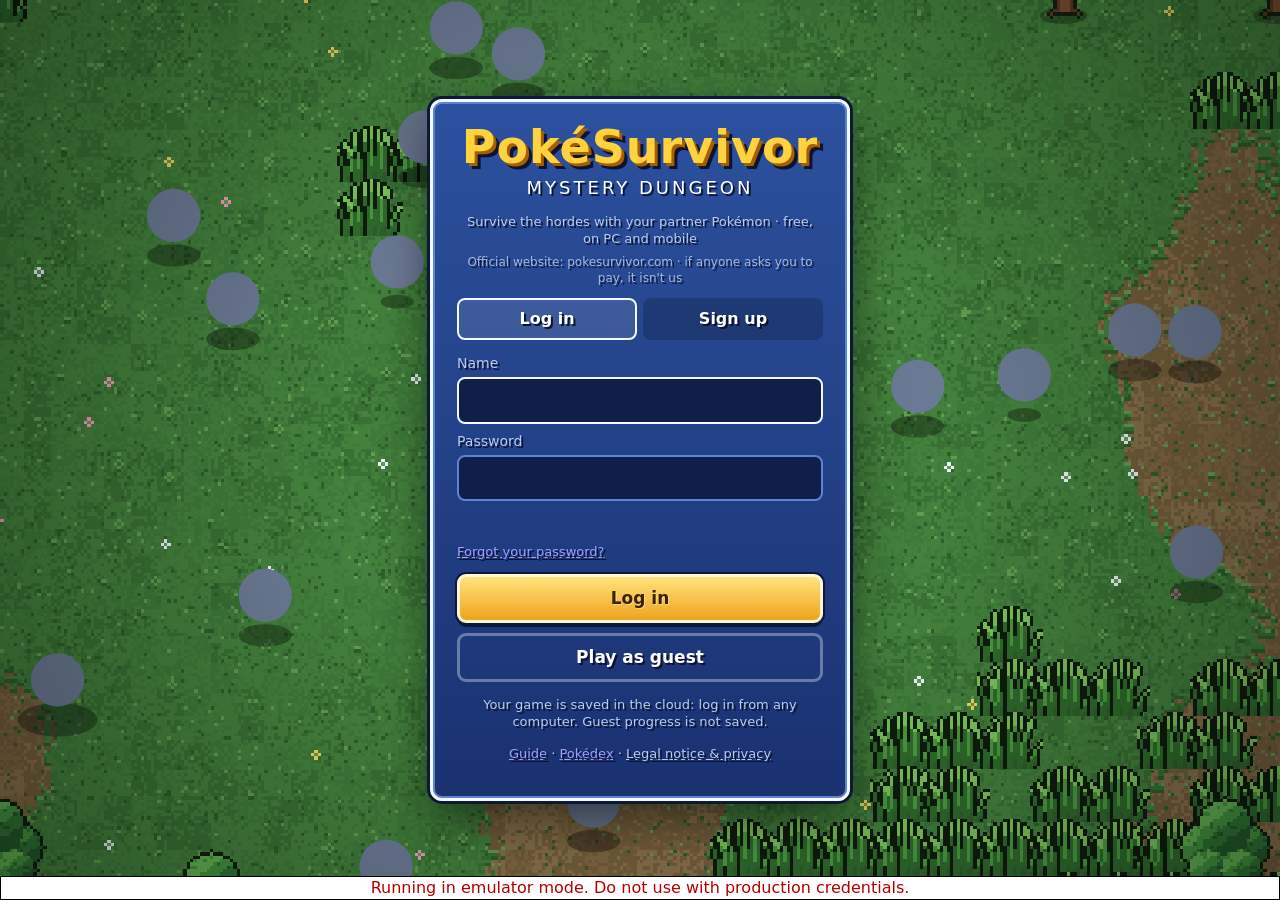
==== index.html @ cf582c22 "LAN local: emuladores, balance y UX - Emuladores Firebase (auth/firestore/rtdb) con proyecto demo y " ====
<!doctype html>
<!-- GENERADO desde dev.html por tools/build.js: no editar a mano (se edita dev.html). -->
<html lang="es">
<head>
<meta charset="utf-8">
<meta name="viewport" content="width=device-width,initial-scale=1,viewport-fit=cover">
<title>PokéSurvivor – Juego Pokémon gratis online estilo Survivor.io</title>
<meta name="description" content="Sobrevive a hordas de Pokémon con tu compañero en este fan game gratis para navegador y móvil: 966 Pokémon, shinies, legendarios y cooperativo con amigos. Sin descargas ni anuncios.">

<link rel="canonical" href="https://pokesurvivor.com/">
<meta name="robots" content="index, follow, max-image-preview:large">
<meta name="theme-color" content="#0a1430">
<meta name="color-scheme" content="dark">
<!-- Compartir en redes (WhatsApp, Discord, Twitter/X...) -->
<meta property="og:type" content="website">
<meta property="og:site_name" content="PokéSurvivor">
<meta property="og:locale" content="es_ES">
<meta property="og:url" content="https://pokesurvivor.com/">
<meta property="og:title" content="PokéSurvivor – Sobrevive a las hordas Pokémon">
<meta property="og:description" content="Fan game gratis para navegador y móvil: 966 Pokémon, shinies, legendarios y cooperativo hasta 4 amigos. Sin descargas ni anuncios.">
<meta property="og:image" content="https://pokesurvivor.com/assets/og-image.jpg">
<meta property="og:image:width" content="1200">
<meta property="og:image:height" content="630">
<meta property="og:image:alt" content="PokéSurvivor: un Pokémon rodeado de hordas en un mapa pixel art">
<meta name="twitter:card" content="summary_large_image">
<meta name="twitter:title" content="PokéSurvivor – Sobrevive a las hordas Pokémon">
<meta name="twitter:description" content="Fan game gratis para navegador y móvil, con cooperativo hasta 4. Sin descargas ni anuncios.">
<meta name="twitter:image" content="https://pokesurvivor.com/assets/og-image.jpg">
<script>window.PS_PAGES = true;</script>

<link rel="manifest" href="manifest.webmanifest">
<!-- Google sólo enseña en los resultados iconos de 48 px o múltiplos -->
<link rel="icon" href="favicon.ico" sizes="any">
<link rel="icon" type="image/png" sizes="48x48" href="assets/icons/icon-48.png">
<link rel="icon" type="image/png" sizes="96x96" href="assets/icons/icon-96.png">
<link rel="icon" type="image/png" sizes="144x144" href="assets/icons/icon-144.png">
<link rel="apple-touch-icon" href="assets/icons/icon-180.png">
<meta name="mobile-web-app-capable" content="yes">
<meta name="apple-mobile-web-app-capable" content="yes">
<meta name="apple-mobile-web-app-status-bar-style" content="black-translucent">
<meta name="apple-mobile-web-app-title" content="PokéSurvivor">
<link rel="preconnect" href="https://www.gstatic.com" crossorigin>
<link rel="preload" href="assets/fonts/PixelifyPS-400.ttf" as="font" type="font/ttf" crossorigin>
<link rel="preload" href="assets/fonts/PixelifyPS-700.ttf" as="font" type="font/ttf" crossorigin>

<!-- Datos estructurados para Google (tipo de página: videojuego gratuito) -->
<script type="application/ld+json">
{
  "@context": "https://schema.org",
  "@graph": [
    {
      "@type": "WebSite",
      "@id": "https://pokesurvivor.com/#web",
      "url": "https://pokesurvivor.com/",
      "name": "PokéSurvivor",
      "inLanguage": "es"
    },
    {
      "@type": ["VideoGame", "WebApplication"],
      "@id": "https://pokesurvivor.com/#juego",
      "name": "PokéSurvivor",
      "url": "https://pokesurvivor.com/",
      "description": "Fan game gratuito de supervivencia (bullet heaven, estilo Survivor.io) con Pokémon: elige compañero, sobrevive a hordas, sube de nivel, evoluciona tus ataques, enfréntate a legendarios en grietas y juega en cooperativo con hasta 4 amigos.",
      "image": "https://pokesurvivor.com/assets/og-image.jpg",
      "inLanguage": "es",
      "genre": ["Roguelike", "Bullet heaven", "Acción", "Supervivencia"],
      "gamePlatform": ["Navegador web", "PC", "Android", "iOS"],
      "applicationCategory": "GameApplication",
      "operatingSystem": "Cualquiera con navegador web moderno",
      "playMode": ["SinglePlayer", "CoOp", "MultiPlayer"],
      "numberOfPlayers": { "@type": "QuantitativeValue", "minValue": 1, "maxValue": 4 },
      "isAccessibleForFree": true,
      "offers": { "@type": "Offer", "price": "0", "priceCurrency": "EUR", "availability": "https://schema.org/InStock" },
      "isPartOf": { "@id": "https://pokesurvivor.com/#web" }
    }
  ]
}
</script>

<link rel="stylesheet" href="css/style.css">
</head>
<body>

<canvas id="game"></canvas>
<!-- En móvil se juega en horizontal -->
<div id="rotate" class="hidden"><div class="box center"><div id="rotate-ico"></div><h2>Gira el móvil</h2><p class="sub">PokéSurvivor se juega en horizontal.</p></div></div>

<!-- ====== Inicio: login / registro / invitado ====== -->
<section id="scr-login" class="scr hidden">
  <div class="box" style="width:min(420px,100%)">
    <div class="logo">
      <div class="t1">PokéSurvivor</div>
      <div class="t2">Mundo Misterioso</div>
    </div>
    <p class="login-tag">Sobrevive a las hordas con tu compañero Pokémon · gratis, en PC y móvil</p>
    <p class="login-official">Web oficial: pokesurvivor.com · si alguien te pide pagar, no somos nosotros</p>
    <div class="tabs">
      <div class="tab on" data-tab="login">Entrar</div>
      <div class="tab" data-tab="register">Crear cuenta</div>
    </div>
    <form id="login-form" autocomplete="off">
      <label for="f-user">Nombre</label>
      <input id="f-user" class="field" maxlength="16" spellcheck="false">
      <label for="f-pass">Contraseña</label>
      <input id="f-pass" class="field" type="password" maxlength="64">
      <p id="login-err" class="err"></p>
      <p class="note"><a href="#" id="f-forgot">¿Olvidaste tu contraseña?</a></p>
      <p id="forgot-note" class="note hidden">Sin conexión a internet no se puede recuperar: crea una cuenta nueva.</p>
      <div class="row">
        <button id="btn-auth" class="btn gold grow" type="submit">Entrar</button>
      </div>
    </form>
    <div class="row" style="margin-top:10px">
      <button id="btn-guest" class="btn ghost grow" type="button">Jugar como invitado</button>
    </div>
    <p class="note center" id="login-mode"></p>
    <p class="note center"><a href="guia/">Guía</a> · <a href="pokedex/">Pokédex</a> · <a href="#" class="legal-link" data-legal>Aviso legal y privacidad</a></p>
  </div>
</section>

<!-- ====== Test de personalidad ====== -->
<section id="scr-test" class="scr dim hidden">
  <div class="box test-box">
    <div class="progress"><i id="test-bar"></i></div>
    <p class="sub" id="test-count"></p>
    <p class="q" id="test-q"></p>
    <div class="answers" id="test-a"></div>
  </div>
</section>

<!-- ====== Resultado del test ====== -->
<section id="scr-result" class="scr dim hidden">
  <div class="box result">
    <p class="sub">Tu personalidad es…</p>
    <div class="trait" id="res-trait"></div>
    <p id="res-text"></p>
    <canvas id="res-stage" class="stage" width="200" height="150"></canvas>
    <h3>Tu compañero: <span class="gold" id="res-name"></span></h3>
    <div class="row" style="justify-content:center;margin-top:14px">
      <button id="res-ok" class="btn gold">¡Vamos juntos!</button>
      <button id="res-other" class="btn">Elegir otro</button>
    </div>
  </div>
</section>

<!-- ====== Elegir compañero ====== -->
<section id="scr-starters" class="scr dim hidden">
  <div class="box wide">
    <h2>Elige a tu compañero</h2>
    <p class="sub">Los iniciales de todas las regiones, y dos amigos más.</p>
    <div class="grid" id="starter-grid"></div>
    <div class="row between" style="margin-top:14px">
      <button id="starter-back" class="btn ghost">Volver</button>
      <span id="starter-info" class="grow" style="color:var(--muted)"></span>
      <button id="starter-ok" class="btn gold" disabled>Elegir</button>
    </div>
  </div>
</section>

<!-- ====== Menú principal ====== -->
<section id="scr-menu" class="scr hidden">
  <div class="menu-left">
    <div class="logo">
      <div class="t1">PokéSurvivor</div>
      <div class="t2">Mundo Misterioso</div>
    </div>
    <div class="partner-card">
      <canvas id="menu-partner" class="stage" width="260" height="200"></canvas>
      <div class="nm" id="menu-partner-name"></div>
      <div class="lv" id="menu-partner-info"></div>
      <div class="seg hidden" id="menu-shiny"><button data-v="0">Normal</button><button data-v="1"></button></div>
    </div>
  </div>
  <div class="menu-right">
    <div class="box">
      <div class="menu-list">
        <button class="menu-item play" data-go="play">Jugar<small>Entra en la mazmorra</small></button>
        <button class="menu-item" data-go="dex">Pokémon<small id="menu-dex-count">Tu colección</small></button>
        <button class="menu-item" data-go="upgrades">Mejoras<small>Haz más fuerte cada run</small></button>
        <button class="menu-item" data-go="gacha">Gacha<small>9 regiones · Pokémon y shinies</small></button>
        <button class="menu-item" data-go="goals">Misiones<small id="menu-goals-sub">Misiones, logros y perfil</small></button>
        <button class="menu-item" data-go="friends">Amigos<small id="menu-friends-sub">Juega en grupo, hasta 4</small></button>
        <button class="menu-item" data-go="rank">Ranking<small>Quién aguanta más</small></button>
        <button class="menu-item" data-go="settings">Ajustes<small>Sonido, gráficos, controles y cuenta</small></button>
      </div>
    </div>
    <div class="box" style="padding:14px 18px">
      <div id="menu-stats" style="font-size:14px;color:var(--muted)"></div>
    </div>
  </div>
</section>

<div id="topbar" class="topbar hidden">
  <div class="pill"><span class="coin"></span><span id="coins">0</span></div>
  <div class="pill" id="tickets-pill" title="Tickets del gacha"></div>
  <div class="pill" id="user-pill"></div>
  <button id="btn-news" class="btn small ghost news-btn" title="Novedades"></button>
  <button id="btn-support" class="btn small gold hidden" title="Apoyar el proyecto"></button>
  <button id="btn-sound" class="btn small ghost" title="Sonido"></button>
  <button id="btn-full" class="btn small ghost hidden" title="Pantalla completa"></button>
  <button id="btn-settings" class="btn small ghost" title="Ajustes"></button>
  <button id="btn-logout" class="btn small ghost">Salir</button>
</div>
<div id="sound-panel" class="box sound-panel hidden"></div>
<div id="credits-line" class="credits-line hidden">Proyecto de fan sin ánimo de lucro · Sprites: SpriteCollab (CC BY-NC 4.0) · Pokémon © Nintendo/Creatures/GAME FREAK · <a href="#" class="legal-link" data-legal>Aviso legal</a></div>

<!-- ====== Novedades (cambios del juego) ====== -->
<section id="scr-news" class="scr dim hidden">
  <div class="box news-box">
    <div class="row between"><h2>Novedades</h2><button class="btn small ghost" id="news-close">Cerrar</button></div>
    <div id="news-body" class="news-body"></div>
  </div>
</section>

<!-- ====== Apoyar el proyecto (donaciones) ====== -->
<section id="scr-support" class="scr dim hidden">
  <div class="box support">
    <div class="row between"><h2>Apoyar el proyecto</h2><button class="btn small ghost" id="sup-close">Cerrar</button></div>
    <div id="sup-body"></div>
  </div>
</section>

<!-- ====== Ajustes ====== -->
<section id="scr-settings" class="scr dim hidden">
  <div class="box settings">
    <div class="row between"><h2>Ajustes</h2><button class="btn small ghost" id="set-close">Cerrar</button></div>
    <div class="tabs" id="set-tabs">
      <button class="gen-tab" data-t="sound">Sonido</button>
      <button class="gen-tab" data-t="gfx">Gráficos</button>
      <button class="gen-tab" data-t="ctl">Controles</button>
      <button class="gen-tab" data-t="acc">Cuenta</button>
      <button class="gen-tab" data-t="about">Acerca de</button>
    </div>
    <div id="set-body" class="set-body"></div>
  </div>
</section>

<!-- ====== Aviso legal y privacidad ====== -->
<section id="scr-legal" class="scr dim hidden">
  <div class="box legal" style="width:min(640px,100%)">
    <div class="row between"><h2>Aviso legal</h2><button class="btn small ghost" id="legal-close">Cerrar</button></div>
    <h3>Proyecto de fan</h3>
    <p><b>PokéSurvivor</b> es un juego hecho por fans, <b>gratuito y sin ánimo de lucro</b>.
      No tiene anuncios ni compras. Se puede apoyar con donaciones voluntarias, que se usan sólo para pagar los servidores y el dominio, y que no dan ninguna ventaja en el juego.</p>
    <p>No está afiliado, patrocinado ni aprobado por Nintendo, Creatures Inc., GAME FREAK ni
      The Pokémon Company. Pokémon y todos los nombres y personajes relacionados son marcas y
      propiedad de sus respectivos dueños.</p>
    <h3>Web oficial</h3>
    <p>La única web oficial de PokéSurvivor es pokesurvivor.com. El juego es y será gratis: si alguien te pide pagar, no somos nosotros.</p>
    <h3>Criptomonedas</h3>
    <p>PokéSurvivor no tiene ninguna criptomoneda, token ni NFT oficial, y su autor no ha creado ninguno. Cualquier token que use el nombre del juego lo han creado terceros: no nos hacemos cargo de ninguna compra, venta o inversión que hagas con ellos, y nada de lo que hay aquí es una recomendación de inversión.</p>
    <h3>Contenido de terceros</h3>
    <p>Sprites de <a href="https://github.com/PMDCollab/SpriteCollab" target="_blank" rel="noopener">SpriteCollab</a>
      (CC BY-NC 4.0, créditos completos en CREDITS.md del repositorio). Datos de la Pokédex de
      <a href="https://pokeapi.co/" target="_blank" rel="noopener">PokeAPI</a>. Fuente Pixelify Sans (OFL).
      La música y los efectos de sonido son originales del proyecto.</p>
    <h3>Contacto y retirada de contenido</h3>
    <p>Si eres titular de derechos y quieres que retiremos algo, escríbenos y lo quitaremos lo
      antes posible: <a id="legal-mail" href="#"></a></p>
    <p>Código fuente: <a id="legal-repo" href="#" target="_blank" rel="noopener"></a></p>
    <p>Licencia del código: PolyForm Noncommercial 1.0.0 (se puede usar, estudiar y modificar, pero no para ganar dinero). Las versiones hasta el 14-10-2026 siguen bajo MIT.</p>
    <h3>Privacidad</h3>
    <p>Si creas una cuenta, guardamos tu nombre de jugador y tu partida (colección, monedas,
      mejoras y estadísticas) en Google Firebase para que puedas seguir en cualquier ordenador.
      Si entras con Google, Firebase guarda también tu correo de Google para identificarte
      (nunca se enseña a otros jugadores).
      No usamos tus datos para nada más, ni los compartimos, ni hay publicidad ni seguimiento.
      Como invitado no se guarda nada fuera de tu navegador.</p>
    <p>Amigos y ranking: tu <b>apodo</b> es público para otros jugadores. Guardamos tu lista de
      amigos, si estás en línea y tus mejores tiempos (con tu apodo y tu Pokémon).</p>
    <p>Partidas en grupo: tu navegador se conecta <b>directamente</b> con el de tus compañeros
      (como en una videollamada), así que cada uno puede llegar a ver la dirección IP del otro.
      Juega en grupo sólo con gente que conozcas. Si la conexión directa no es posible, la partida
      pasa por los servidores de Firebase.</p>
    <p>Puedes borrar tu cuenta cuando quieras (se borran también tu apodo, tus amigos y tus marcas):</p>
    <div class="row">
      <button class="btn small" id="legal-delete">Borrar mi cuenta y mi partida</button>
      <span id="legal-del-msg" class="note" style="margin:0"></span>
    </div>
  </div>
</section>
<div id="boot" class="boot">
  <div class="boot-in">
    <h1>PokéSurvivor</h1>
    <p>Juego de supervivencia con Pokémon, gratis en el navegador y en el móvil.</p>
    <p class="boot-ld">Cargando…</p>
  </div>
</div>
<script>
  (function () {
    var s = null; try { s = localStorage.getItem('ps.lang'); } catch (e) {}
    var n = ((navigator.languages && navigator.languages[0]) || navigator.language || 'es').toLowerCase();
    var l = s === 'es' || s === 'en' ? s : (/\/en(\/|$)/.test(location.pathname) ? 'en' : (n.indexOf('es') === 0 ? 'es' : 'en'));
    document.documentElement.lang = l;
    if (l === 'en') {
      var p = document.querySelectorAll('#boot p');
      p[0].textContent = 'A Pokémon survival game, free in your browser and on mobile.';
      p[1].textContent = 'Loading…';
    }
  })();
</script>
<div id="tap-start" class="tapstart hidden">
  <div class="boot-in">
    <h1>PokéSurvivor</h1>
    <p>Sobrevive a las hordas con tu compañero Pokémon</p>
    <p class="tap-blink">Pulsa para empezar</p>
  </div>
</div>
<noscript>
  <div class="boot noscript">
    <div class="boot-in">
      <h1>PokéSurvivor</h1>
      <p>PokéSurvivor necesita JavaScript para funcionar. Actívalo para jugar.</p>
      <p>Fan game gratuito de supervivencia con 966 Pokémon de las 9 regiones: elige tu compañero, sobrevive a las hordas, evoluciona tus ataques, enfréntate a legendarios y juega en cooperativo con hasta 4 amigos.</p>
      <p><a href="guia/">Guía del juego</a> · <a href="pokedex/">Pokédex: todos los Pokémon jugables</a></p>
    </div>
  </div>
</noscript>

<!-- ====== Apodo (para amigos y ranking) ====== -->
<section id="scr-nick" class="scr dim hidden">
  <div class="box" style="width:min(440px,100%)">
    <h2>Elige tu apodo</h2>
    <p class="sub">Es el nombre que verán tus amigos y el que sale en el ranking.
      Tu nombre y tu correo de Google no se enseñan a nadie.</p>
    <form id="nick-form" autocomplete="off">
      <input id="nick-in" class="field" maxlength="16" spellcheck="false" placeholder="3-16 letras, números o _">
      <p id="nick-err" class="err"></p>
      <div class="row"><button id="nick-ok" class="btn gold grow" type="submit">Guardar apodo</button></div>
    </form>
    <div class="row" style="margin-top:8px"><button id="nick-later" class="btn ghost grow" type="button">Ahora no</button></div>
  </div>
</section>

<!-- ====== Amigos ====== -->
<section id="scr-friends" class="scr dim hidden">
  <div class="box wide">
    <div class="row between"><h2>Amigos</h2>
      <div class="row"><button id="fr-room" class="btn small gold hidden">Ir a la sala</button><button class="btn small ghost" data-back>Volver</button></div></div>
    <p class="sub" id="fr-me"></p>
    <form id="fr-add" class="row" autocomplete="off">
      <input id="fr-name" class="field grow" maxlength="16" spellcheck="false" placeholder="Apodo de tu amigo">
      <button class="btn gold" type="submit" data-sfx="confirm">Añadir amigo</button>
    </form>
    <p id="fr-msg" class="note"></p>
    <div id="fr-list" class="fr-list"></div>
  </div>
</section>

<!-- ====== Sala (partida en grupo) ====== -->
<section id="scr-lobby" class="scr dim hidden">
  <div class="box wide">
    <div class="row between"><h2>Sala</h2>
      <div class="row"><button id="lobby-menu" class="btn small ghost">Menú</button><button id="lobby-leave" class="btn small ghost">Salir de la sala</button></div></div>
    <p class="sub" id="lobby-sub"></p>
    <div id="lobby-members" class="lobby-members"></div>
    <h3 id="lobby-inv-title" style="margin:14px 0 6px">Invitar amigos</h3>
    <div id="lobby-invite" class="fr-list"></div>
    <div class="row" style="margin-top:14px">
      <button id="lobby-start" class="btn gold grow">Empezar partida</button>
    </div>
    <p class="note" id="lobby-note"></p>
  </div>
</section>

<!-- ====== Ranking ====== -->
<section id="scr-rank" class="scr dim hidden">
  <div class="box wide">
    <div class="row between"><h2>Ranking <span class="sub" style="font-size:15px">· tiempo aguantado</span></h2><span class="row" style="gap:6px"><button id="rk-mod" class="btn small ghost hidden">Moderación</button><button class="btn small ghost" data-back>Volver</button></span></div>
    <div class="gen-tabs" id="rk-mode"></div>
    <div class="filters" id="rk-period"></div>
    <div class="row rk-tools">
      <div class="filters" id="rk-scope" style="margin:0"></div>
      <input id="rk-poke" class="field" list="rk-dl" placeholder="Filtrar por Pokémon (histórico)" spellcheck="false">
      <datalist id="rk-dl"></datalist>
      <button id="rk-clear" class="btn small ghost hidden">Quitar filtro</button>
    </div>
    <div id="rk-list" class="rk-list"></div>
    <div id="rk-me" class="rk-me"></div>
  </div>
</section>

<!-- ====== Moderación del ranking (sólo la cuenta de admin, ver js/ui/mod-ui.js) ====== -->
<section id="scr-mod" class="scr dim hidden">
  <div class="box wide">
    <div class="row between"><h2>Moderación</h2><span class="row" style="gap:6px"><button class="btn small danger" id="mod-purge">Quitar marcas de más de 1 hora</button><button class="btn small ghost" id="mod-back">Volver</button></span></div>
    <div class="tabs" id="mod-tabs">
      <div class="tab on" data-tab="rep">Reportes</div>
      <div class="tab" data-tab="sus">Baneados</div>
    </div>
    <div id="mod-list" class="rk-list" style="max-height:60vh"></div>
  </div>
</section>

<!-- ====== Misiones, logros y perfil ====== -->
<section id="scr-goals" class="scr dim hidden">
  <div class="box wide">
    <div class="row between"><h2>Misiones</h2><button class="btn small ghost" data-back>Volver</button></div>
    <div class="tabs" id="goals-tabs">
      <div class="tab on" data-tab="missions">Misiones</div>
      <div class="tab" data-tab="ach">Logros</div>
      <div class="tab" data-tab="profile">Perfil</div>
    </div>
    <div id="goals-body" class="goals-body"></div>
  </div>
</section>

<!-- ====== Perfil público de un jugador ====== -->
<section id="scr-profile" class="scr dim hidden">
  <div class="box profile-box">
    <div class="row end"><button class="btn small ghost" id="prof-close">Cerrar</button></div>
    <div id="prof-body"></div>
  </div>
</section>

<!-- ====== Invitación recibida ====== -->
<div id="invite-pop" class="box invite-pop hidden">
  <div id="inv-text"></div>
  <div class="row" style="margin-top:10px">
    <button id="inv-yes" class="btn gold small grow" data-sfx="confirm">Unirme</button>
    <button id="inv-no" class="btn ghost small">No, gracias</button>
  </div>
</div>

<!-- ====== Colección ====== -->
<section id="scr-dex" class="scr dim hidden">
  <div class="box wide">
    <div class="row between"><h2>Pokémon <span id="dex-total" class="sub" style="font-size:15px"></span></h2><button class="btn small ghost" data-back>Volver</button></div>
    <div class="gen-tabs" id="dex-gens"></div>
    <div class="split" style="margin-top:8px">
      <div>
        <div class="filters" id="dex-filters"></div>
        <div class="grid" id="dex-grid"></div>
      </div>
      <div class="panel" id="dex-detail"></div>
    </div>
  </div>
</section>

<!-- ====== Mejoras ====== -->
<section id="scr-upgrades" class="scr dim hidden">
  <div class="box wide">
    <div class="row between"><h2>Mejoras</h2><button class="btn small ghost" data-back>Volver</button></div>
    <div class="upg-head">
      <canvas id="upg-stage" class="stage" width="120" height="96"></canvas>
      <div class="grow">
        <p class="sub" style="margin:0">Cada Pokémon tiene sus propias mejoras: sólo cuentan cuando juegas con él.</p>
        <div class="row" style="margin-top:8px">
          <label for="upg-mon" style="margin:0">Pokémon</label>
          <select id="upg-mon" class="field" style="width:auto;min-width:220px"></select>
        </div>
      </div>
    </div>
    <div class="upg" id="upg-list"></div>
  </div>
</section>

<!-- ====== Gacha ====== -->
<section id="scr-gacha" class="scr dim hidden">
  <div class="box wide">
    <div class="row between"><h2>Gacha</h2><button class="btn small ghost" data-back>Volver</button></div>
    <div class="gen-tabs" id="gacha-gens"></div>
    <div class="split" style="margin-top:8px">
      <div>
        <div class="banner" id="banner">
          <h3 id="banner-title"></h3>
          <p id="banner-desc" style="margin:4px 0 6px"></p>
          <p class="sub" id="gacha-owned" style="margin:0"></p>
          <div class="feat" id="gacha-feat"></div>
        </div>
        <div class="row" style="margin-top:14px">
          <button id="pull-1" class="btn grow" data-sfx="none">Tirar ×1 · <span id="cost-1"></span></button>
          <button id="pull-10" class="btn gold grow" data-sfx="none">Tirar ×10 · <span id="cost-10"></span></button>
          <button id="pull-10b" class="btn gold grow" data-sfx="none">Tirar ×10 · <span id="cost-10b"></span></button>
        </div>
        <p class="note tickets-line" id="gacha-tickets"></p>
        <p class="note" id="gacha-pity"></p>
      </div>
      <div class="panel rates" id="gacha-rates"></div>
    </div>
  </div>
</section>

<div id="pull-fx" class="hidden">
  <canvas id="slot" width="176" height="170" title="Clic para acelerar"></canvas>
  <div class="pull-results" id="pull-results"></div>
  <button id="pull-close" class="btn gold hidden">Continuar</button>
</div>

<!-- ====== Durante la run ====== -->
<section id="scr-levelup" class="scr dim hidden">
  <div class="box center">
    <h2>¡Nivel <span id="lvl-num">2</span>!</h2>
    <p class="sub">Elige una recompensa · <kbd>1</kbd> <kbd>2</kbd> <kbd>3</kbd></p>
    <div id="cards" class="cards"></div>
    <button id="lvl-reroll" class="btn small ghost hidden" data-sfx="none" style="margin-top:10px">Cambiar opciones (<span id="lvl-rr-n">1</span>) · <kbd>R</kbd></button>
    <p id="lvl-confirm" class="note hidden"></p>
    <p id="lvl-wait" class="note hidden"></p>
  </div>
</section>

<section id="scr-bond" class="scr dim hidden">
  <div class="box center">
    <h2 class="bond-title">¡Vínculo!</h2>
    <p class="sub bond-hint">Los movimientos unidos se lanzan a la vez y ocupan un solo hueco</p>
    <p id="bond-sub" class="sub"></p>
    <div id="bond-cards" class="cards"></div>
    <div class="row" style="justify-content:center"><button id="bond-back" class="btn hidden">Atrás</button></div>
  </div>
</section>

<section id="scr-item" class="scr dim hidden">
  <div class="box center">
    <h2>¡Un objeto!</h2>
    <p class="sub">Sólo puedes llevar uno · <kbd>1</kbd> <kbd>2</kbd></p>
    <div id="item-cards" class="cards"></div>
  </div>
</section>

<section id="scr-pause" class="scr dim hidden">
  <div class="box center" style="width:min(460px,100%)">
    <h2>Pausa</h2>
    <p class="sub kbd-hint"><kbd>WASD</kbd> moverse · <kbd>1</kbd>–<kbd>4</kbd> movimiento · <kbd>Q</kbd>/<kbd>E</kbd> ciclar · <kbd>Esc</kbd> pausa</p>
    <p class="sub touch-hint">Arrastra el dedo para moverte · toca un ataque para cambiarlo</p>
    <p id="pause-coop" class="note hidden">Partida en grupo: el juego sigue mientras estás aquí.</p>
    <div id="pause-sound" class="sound-inline"></div>
    <div class="row" style="justify-content:center">
      <button id="btn-resume" class="btn gold">Continuar</button>
      <button id="btn-pause-settings" class="btn">Ajustes</button>
      <button id="btn-quit" class="btn">Abandonar run</button>
    </div>
  </div>
</section>

<section id="scr-over" class="scr dim hidden">
  <div class="box center" style="width:min(480px,100%)">
    <h2 id="over-title">Has caído…</h2>
    <div id="over-stats" class="stats"></div>
    <button id="btn-again" class="btn gold">Volver al menú</button>
  </div>
</section>

<!-- datos generados -->
<script defer src="js/app.min.js?v=db0a0e623b"></script>
</body>
</html>
---- css/style.css ----
/* ============ PokéSurvivor — interfaz estilo Mundo Misterioso ============
 * Cajas azules con doble borde blanco, como los menús de PMD, y fuente pixel
 * local (Pixelify Sans, OFL).
 */
/* Pixelify Sans con los números redibujados para que no se confundan (tools/make_font.py). */
@font-face {
  font-family: 'Pixelify';
  src: url('../assets/fonts/PixelifyPS-400.ttf') format('truetype');
  font-weight: 400 550;
  font-display: block;
}
@font-face {
  font-family: 'Pixelify';
  src: url('../assets/fonts/PixelifyPS-700.ttf') format('truetype');
  font-weight: 551 900;
  font-display: block;
}

:root {
  --ink: #ffffff;
  --muted: #b9cbf0;
  --box1: #2c519f;
  --box2: #1a3170;
  --edge: #f4f8ff;
  --edge-in: #5b83d6;
  --edge-out: #0b1838;
  --gold: #ffd23f;
  --gold2: #f0a31e;
  --red: #ff5f6d;
  --green: #5fe08a;
  --shadow: #0a1430;
  --r1: #9fb1c9; --r2: #5fe08a; --r3: #4fb4ff; --r4: #c47bff; --r5: #ffcb3d;
  --font: 'Pixelify', 'Segoe UI', system-ui, sans-serif;
}

* { box-sizing: border-box; }
.hidden { display: none !important; }
html, body { height: 100%; margin: 0; }
body {
  background: #050914;
  color: var(--ink);
  font: 16px/1.35 var(--font);
  overflow: hidden;
  user-select: none;
  -webkit-font-smoothing: none;
}
canvas { image-rendering: pixelated; image-rendering: crisp-edges; }
#game { display: block; width: 100vw; height: 100vh; height: 100dvh; touch-action: none; }
button { font: inherit; color: inherit; }
input { font: inherit; }

/* ---------- capas de pantalla ---------- */
.scr {
  position: fixed; inset: 0; z-index: 20;
  display: flex; align-items: center; justify-content: center;
  padding: 20px;
  animation: fade .2s ease-out;
}
.scr.hidden { display: none; }
/* Pantallas que se abren con la barra superior a la vista: empiezan debajo de ella. */
@media (min-height: 521px) {
  #scr-goals, #scr-dex, #scr-upgrades, #scr-gacha, #scr-friends, #scr-rank, #scr-lobby, #scr-profile { padding-top: 66px; }
}
.scr.dim { background: radial-gradient(circle at 50% 40%, rgba(10,20,50,.55), rgba(3,6,16,.88)); }
@keyframes fade { from { opacity: 0; } to { opacity: 1; } }
@keyframes pop { from { transform: scale(.94); opacity: 0; } to { transform: none; opacity: 1; } }

/* ---------- caja PMD ---------- */
.box {
  position: relative;
  background: linear-gradient(180deg, var(--box1), var(--box2));
  border: 3px solid var(--edge);
  border-radius: 12px;
  box-shadow: 0 0 0 3px var(--edge-out), inset 0 0 0 2px var(--edge-in), 0 18px 50px rgba(0,0,0,.55);
  padding: 22px 24px;
  text-shadow: 2px 2px 0 var(--shadow);
  animation: pop .22s ease-out;
  max-height: 100%;
  overflow: auto;
}
.box h1, .box h2, .box h3 { margin: 0 0 6px; font-weight: 700; letter-spacing: .5px; }
.box h2 { font-size: 26px; }
.box h3 { font-size: 18px; }
.sub { color: var(--muted); margin: 0 0 16px; font-size: 15px; }
.gold { color: var(--gold); }
.center { text-align: center; }

/* ---------- botones ---------- */
.btn {
  appearance: none; cursor: pointer;
  padding: 10px 20px;
  border: 3px solid var(--edge);
  border-radius: 9px;
  background: linear-gradient(180deg, #3d67c0, #26468f);
  box-shadow: 0 0 0 2px var(--edge-out), 0 4px 0 var(--edge-out);
  font-size: 17px; font-weight: 700;
  text-shadow: 2px 2px 0 var(--shadow);
  transition: transform .06s, filter .12s;
}
.btn:hover { filter: brightness(1.15); }
.btn:active { transform: translateY(2px); box-shadow: 0 0 0 2px var(--edge-out), 0 2px 0 var(--edge-out); }
.btn:disabled { filter: grayscale(.8) brightness(.7); cursor: not-allowed; transform: none; }
.btn.gold {
  background: linear-gradient(180deg, #ffe37a, #f0a31e);
  color: #3a2300; text-shadow: 1px 1px 0 rgba(255,255,255,.4);
  border-color: #fff7d6;
}
.btn.ghost { background: transparent; box-shadow: none; border-color: rgba(244,248,255,.35); }
.btn.small { padding: 6px 12px; font-size: 14px; }
.row { display: flex; gap: 12px; align-items: center; flex-wrap: wrap; }
.row.end { justify-content: flex-end; }
.row.between { justify-content: space-between; }
.grow { flex: 1; }

/* Lista de menú con cursor (flecha pixel art), como en PMD */
.menu-list { display: flex; flex-direction: column; gap: 4px; }
.menu-item {
  appearance: none; background: none; border: 0; cursor: pointer;
  text-align: left; padding: 8px 10px 8px 30px; border-radius: 6px;
  font-size: 22px; font-weight: 700; letter-spacing: .5px;
  text-shadow: 2px 2px 0 var(--shadow);
  position: relative;
}
.menu-item small { display: block; font-size: 13px; font-weight: 400; color: var(--muted); letter-spacing: 0; }
.menu-item::before {
  content: ''; position: absolute; left: 6px; top: 14px; width: 16px; height: 24px;
  background: var(--ico-cursor) no-repeat center / contain; image-rendering: pixelated;
  opacity: 0; transition: opacity .1s, transform .1s; transform: translateX(-4px);
}
.menu-item:hover, .menu-item:focus-visible { background: rgba(255,255,255,.08); outline: none; }
.menu-item:hover::before, .menu-item:focus-visible::before { opacity: 1; transform: none; }
.menu-item.play { font-size: 30px; color: var(--gold); }
.menu-item { display: grid; grid-template-columns: 34px 1fr; column-gap: 8px; align-items: center; }
.menu-item small { grid-column: 2; }
.mi-ico { grid-row: span 2; display: flex; }

/* ---------- formularios ---------- */
.tabs { display: flex; gap: 6px; margin-bottom: 14px; }
.tab {
  flex: 1; padding: 8px; cursor: pointer; border-radius: 8px;
  background: rgba(0,0,0,.2); border: 2px solid transparent;
  text-align: center; font-weight: 700;
}
.tab.on { border-color: var(--edge); background: rgba(255,255,255,.1); }
label { display: block; font-size: 14px; color: var(--muted); margin: 8px 0 4px; }
.field {
  width: 100%; padding: 10px 12px;
  background: #0f1f4a; color: #fff;
  border: 2px solid var(--edge-in); border-radius: 8px;
  font-size: 17px; outline: none;
}
.field:focus { border-color: var(--edge); }
.err { color: #ffb0b8; min-height: 20px; font-size: 14px; margin: 8px 0 0; }
.note { color: var(--muted); font-size: 13px; margin-top: 14px; }

/* ---------- pantalla de inicio ---------- */
.logo { text-align: center; margin-bottom: 18px; }
.logo .t1 { font-size: 46px; font-weight: 700; line-height: 1; color: var(--gold);
  text-shadow: 3px 3px 0 #a55f00, 6px 6px 0 var(--shadow); letter-spacing: 1px; }
.logo .t2 { font-size: 18px; color: #fff; margin-top: 6px; letter-spacing: 3px; text-transform: uppercase; }

/* ---------- test de personalidad ---------- */
.test-box { width: min(620px, 100%); }
.progress { height: 8px; background: rgba(0,0,0,.35); border-radius: 8px; overflow: hidden; margin-bottom: 18px; }
.progress i { display: block; height: 100%; background: var(--gold); transition: width .25s; }
.q { font-size: 22px; margin: 0 0 16px; min-height: 2.6em; }
.answers { display: flex; flex-direction: column; gap: 8px; }
.answer {
  appearance: none; text-align: left; cursor: pointer;
  padding: 12px 16px 12px 34px; position: relative;
  background: rgba(0,0,0,.18); border: 2px solid rgba(244,248,255,.25); border-radius: 9px;
  font-size: 17px; text-shadow: 2px 2px 0 var(--shadow);
}
.answer::before {
  content: ''; position: absolute; left: 10px; top: 50%; width: 12px; height: 18px; margin-top: -9px;
  background: var(--ico-cursor) no-repeat center / contain; image-rendering: pixelated; opacity: 0;
}
.answer:hover { background: rgba(255,255,255,.1); border-color: var(--edge); }
.answer:hover::before { opacity: 1; }

.result { width: min(560px, 100%); text-align: center; }
.result .trait { font-size: 30px; color: var(--gold); margin: 4px 0; }
.stage {
  display: block; margin: 8px auto 6px;
  /* Recuadro estilo PMD: fondo oscuro y borde del color del tipo (--stage-c). */
  background:
    radial-gradient(ellipse at 50% 88%, rgba(120,170,255,.22), transparent 60%),
    linear-gradient(180deg, rgba(20,36,78,.88), rgba(8,14,34,.92));
  border: 3px solid var(--stage-c, #5b83d6);
  border-radius: 14px;
  box-shadow: 0 0 0 3px #0b1838, 0 10px 30px rgba(0,0,0,.45), inset 0 0 0 2px rgba(255,255,255,.06);
}
.stage.shiny { box-shadow: 0 0 0 3px #0b1838, 0 0 22px rgba(154,230,255,.55), inset 0 0 0 2px rgba(255,255,255,.08); }

/* ---------- rejilla de Pokémon ---------- */
.grid {
  display: grid; grid-template-columns: repeat(auto-fill, minmax(96px, 1fr));
  gap: 8px; max-height: 56vh; overflow-y: auto; padding: 4px;
}
.cell {
  position: relative; cursor: pointer; text-align: center;
  background: rgba(0,0,0,.2); border: 2px solid rgba(244,248,255,.18); border-radius: 10px;
  padding: 4px 2px 6px; transition: transform .08s, border-color .12s, background .12s;
}
.cell:hover { transform: translateY(-2px); border-color: var(--edge); background: rgba(255,255,255,.08); }
.cell.on { border-color: var(--gold); background: rgba(255,210,63,.14); }
.cell.locked { cursor: default; opacity: .75; }
.cell.locked:hover { transform: none; border-color: rgba(244,248,255,.18); }
.cell canvas { display: block; margin: 0 auto; }
.cell b { display: block; font-size: 13px; white-space: nowrap; overflow: hidden; text-overflow: ellipsis; }
.cell .no { position: absolute; top: 3px; left: 6px; font-size: 11px; color: var(--muted); }
.cell .stars { font-size: 10px; letter-spacing: -1px; }
.cell .partner { position: absolute; top: 3px; right: 5px; font-size: 12px; }

.wide { width: min(980px, 100%); }
.split { display: grid; grid-template-columns: 1fr 300px; gap: 18px; }
.panel {
  background: rgba(0,0,0,.2); border: 2px solid rgba(244,248,255,.2); border-radius: 10px; padding: 14px;
}
.stat { display: grid; grid-template-columns: 90px 1fr 34px; gap: 8px; align-items: center; font-size: 14px; margin: 5px 0; }
.stat .bar { height: 8px; background: rgba(0,0,0,.35); border-radius: 6px; overflow: hidden; }
.stat .bar i { display: block; height: 100%; background: var(--gold); }
.type {
  display: inline-block; padding: 2px 8px; border-radius: 6px; font-size: 12px; font-weight: 700;
  color: #10131a; text-shadow: none; margin-right: 4px;
}
.filters { display: flex; gap: 6px; flex-wrap: wrap; margin-bottom: 10px; }
.chip {
  appearance: none; cursor: pointer; padding: 4px 10px; border-radius: 20px;
  background: rgba(0,0,0,.25); border: 2px solid rgba(244,248,255,.25); font-size: 13px;
  text-shadow: 1px 1px 0 var(--shadow);
}
.chip.on { border-color: var(--gold); color: var(--gold); }

/* ---------- menú principal ---------- */
#scr-menu { justify-content: space-between; align-items: stretch; padding: 0; }
.menu-left {
  flex: 1; display: flex; flex-direction: column; justify-content: center; align-items: center;
  padding: 30px; min-width: 0;
}
.menu-left .logo .t1 { font-size: clamp(36px, 6vw, 64px); }
.partner-card { text-align: center; margin-top: 10px; }
.partner-card .nm { font-size: 24px; font-weight: 700; text-shadow: 3px 3px 0 var(--shadow); }
.partner-card .lv { color: var(--muted); font-size: 14px; text-shadow: 2px 2px 0 var(--shadow); }
.menu-right {
  width: min(380px, 100%); display: flex; flex-direction: column;
  /* Arriba deja sitio a la barra superior; si no cabe todo, se desplaza
     (los márgenes auto lo centran sin que se salga por arriba). */
  padding: 70px 24px 18px; gap: 14px; overflow-y: auto;
  background: linear-gradient(90deg, transparent, rgba(5,10,25,.65) 30%);
}
.menu-right > :first-child { margin-top: auto; }
.menu-right > :last-child { margin-bottom: auto; }
/* Portátiles con poca altura: menú más compacto y, si hace falta, en dos columnas. */
@media (max-height: 780px) and (min-height: 521px) {
  .menu-right { padding-top: 62px; gap: 10px; }
  .menu-right .box { padding: 10px 14px; }
  .menu-item { font-size: 17px; padding: 5px 10px; }
  .menu-item.play { font-size: 24px; }
  .menu-item small { font-size: 11px; }
}
@media (max-height: 660px) and (min-height: 521px) {
  .menu-right { width: min(500px, 52vw); }
  .menu-list { display: grid; grid-template-columns: 1fr 1fr; gap: 2px 6px; }
  .menu-item.play { grid-column: span 2; }
  .menu-item small { white-space: nowrap; overflow: hidden; text-overflow: ellipsis; }
  .menu-left .logo .t1 { font-size: clamp(32px, 5vw, 52px); }
  #menu-partner { height: min(30vh, 200px); width: auto; }
}
.topbar {
  position: fixed; top: 14px; right: 16px; z-index: 25;
  display: flex; gap: 10px; align-items: center;
}
.pill {
  display: flex; align-items: center; gap: 8px;
  padding: 6px 14px; border-radius: 30px;
  background: rgba(10,20,50,.85); border: 2px solid var(--edge);
  box-shadow: 0 0 0 2px var(--edge-out);
  font-weight: 700; text-shadow: 2px 2px 0 var(--shadow);
}
.coin {
  display: inline-block; width: 18px; height: 18px; vertical-align: -3px;
  background: var(--ico-coin) no-repeat center / contain; image-rendering: pixelated;
}
.credits-line {
  position: fixed; left: 14px; bottom: 10px; z-index: 25; font-size: 12px; color: rgba(185,203,240,.7);
  text-shadow: 1px 1px 0 #000;
}

/* ---------- mejoras ---------- */
.upg { display: grid; grid-template-columns: repeat(auto-fill, minmax(280px, 1fr)); gap: 10px; }
.upg-item { display: grid; grid-template-columns: 40px 1fr auto; gap: 10px; align-items: center; }
.upg-item .ic { font-size: 26px; text-align: center; }
.pips { display: flex; gap: 3px; margin-top: 4px; }
.pips i { width: 12px; height: 6px; border-radius: 2px; background: rgba(0,0,0,.4); }
.pips i.on { background: var(--gold); }

/* ---------- gacha ---------- */
.banner {
  position: relative; border-radius: 12px; overflow: hidden;
  background:
    radial-gradient(circle at 80% 30%, rgba(255,210,63,.35), transparent 45%),
    radial-gradient(circle at 15% 80%, rgba(196,123,255,.35), transparent 50%),
    linear-gradient(135deg, #3a1d6e, #1b2f78 55%, #0f4d6e);
  border: 2px solid rgba(244,248,255,.4);
  padding: 18px;
}
.banner h3 { font-size: 28px; color: var(--gold); text-shadow: 3px 3px 0 #2a0f55; }
.banner .feat {
  /* Debajo del texto, nunca encima: los legendarios a ×2 son grandes. */
  display: flex; align-items: flex-end; justify-content: center; gap: 6px;
  margin: 8px -10px -18px; height: 190px; overflow: hidden;
}
.banner .feat canvas { flex: 0 0 auto; }
.rates { font-size: 14px; }
.rates div { display: flex; justify-content: space-between; padding: 3px 0; border-bottom: 1px dashed rgba(244,248,255,.15); }

#pull-fx {
  position: fixed; inset: 0; z-index: 40; display: flex; flex-direction: column;
  align-items: center; gap: 18px; padding: 14px 10px;
  /* Si las 10 cartas no caben (móvil en horizontal) se puede desplazar, y
     "Continuar" se queda siempre a la vista abajo (antes quedaba fuera y no
     había forma de cerrar sin recargar la página). */
  overflow-y: auto; overscroll-behavior: contain;
  background: radial-gradient(circle at 50% 45%, #1b2d63, #03060f 70%);
}
/* Centrado vertical que no corta por arriba cuando no cabe. */
#pull-fx::before, #pull-fx::after { content: ''; margin: auto; }
#pull-close { position: sticky; bottom: 8px; z-index: 2; flex-shrink: 0; box-shadow: 0 4px 18px rgba(0,0,0,.6); }
@media (max-height: 520px) {
  #pull-fx { gap: 10px; }
  .pull-results { gap: 6px; }
  .pcard { width: 100px; padding: 5px 3px; border-radius: 10px; }
  .pcard canvas { width: 84px; height: auto; }
  .pcard b { font-size: 12px; }
  .pcard .tag { font-size: 10px; }
  .pcard .stars { font-size: 11px; }
}
#pull-fx.hidden { display: none; }
.ball {
  width: 120px; height: 120px; border-radius: 50%; position: relative;
  background: linear-gradient(180deg, #ff4d4d 0 47%, #1a1a1a 47% 53%, #f4f4f4 53% 100%);
  border: 5px solid #1a1a1a;
  box-shadow: 0 0 0 0 var(--glow, #fff);
}
.ball::after {
  content: ''; position: absolute; left: 50%; top: 50%; width: 30px; height: 30px;
  transform: translate(-50%, -50%); border-radius: 50%;
  background: #f4f4f4; border: 5px solid #1a1a1a;
}
.ball.drop { animation: drop .55s cubic-bezier(.3,1.6,.6,1) both; }
.ball.shake { animation: shake .45s ease-in-out 3; }
.ball.burst { animation: burst .45s ease-out forwards; }
@keyframes drop { from { transform: translateY(-60vh) rotate(-200deg); } to { transform: none; } }
@keyframes shake { 0%,100% { transform: rotate(0); } 25% { transform: rotate(-18deg); } 75% { transform: rotate(18deg); } }
@keyframes burst {
  0% { box-shadow: 0 0 0 0 var(--glow); }
  60% { box-shadow: 0 0 80px 40px var(--glow); transform: scale(1.15); }
  100% { box-shadow: 0 0 200px 120px transparent; transform: scale(0); opacity: 0; }
}
/* Mensaje de apoyo al acabar una partida (run-ui.js). */
.support-ask { position: relative; margin-top: 4px; padding: 10px 34px 12px 12px; border-radius: 10px; text-align: center;
  background: rgba(255,210,63,.08); border: 2px solid rgba(255,210,63,.45); }
.support-ask p { margin: 0 0 8px; font-size: 13px; color: var(--ink); line-height: 1.35; }
.support-ask .btn { display: inline-flex; align-items: center; gap: 6px; text-decoration: none; }
.support-ask .x { position: absolute; top: 4px; right: 6px; background: none; border: 0; color: var(--muted); font-size: 18px; cursor: pointer; padding: 2px 6px; }
.pull-results { display: flex; flex-wrap: wrap; gap: 10px; justify-content: center; max-width: 900px; }
.pcard {
  width: 150px; padding: 10px 6px; text-align: center; border-radius: 12px;
  background: linear-gradient(180deg, rgba(255,255,255,.1), rgba(0,0,0,.3));
  border: 3px solid var(--rc, #fff);
  box-shadow: 0 0 22px var(--rc, #fff);
  animation: pop .3s ease-out both;
  text-shadow: 2px 2px 0 var(--shadow);
}
.pcard .stars { color: var(--rc); font-size: 14px; }
.pcard b { display: block; font-size: 16px; }
.pcard .tag { font-size: 12px; margin-top: 2px; }
.pcard .new { color: var(--gold); font-weight: 700; }
.pcard.r5 { animation: pop .3s ease-out both, legend 1.4s ease-in-out infinite alternate; }
@keyframes legend { to { box-shadow: 0 0 40px var(--rc), 0 0 80px var(--rc); } }

/* ---------- cartas de nivel ---------- */
.cards { display: flex; flex-direction: column; gap: 10px; width: min(560px, 100%); }
.card {
  display: flex; align-items: center; gap: 14px; text-align: left; cursor: pointer;
  background: rgba(0,0,0,.2); border: 2px solid rgba(244,248,255,.3); border-radius: 12px;
  padding: 12px 14px; transition: transform .08s, background .12s, border-color .12s;
}
.card:hover { background: rgba(255,255,255,.1); border-color: var(--edge); transform: translateX(4px); }
/* LAN: carta de movimiento nuevo pendiente de confirmar */
.card.armed { border-color: var(--gold); background: rgba(255,210,63,.12); }
#lvl-confirm { color: var(--gold); font-weight: 700; }
.card .ico { flex: 0 0 46px; height: 46px; border-radius: 10px; display: grid; place-items: center; font-size: 24px; }
.card .txt { flex: 1; }
.card .nm { font-weight: 700; font-size: 18px; display: flex; gap: 8px; align-items: center; flex-wrap: wrap; }
.card .ds { color: var(--muted); font-size: 14px; }
.card .key { font-size: 13px; color: var(--muted); border: 2px solid rgba(244,248,255,.3); border-radius: 6px; padding: 2px 8px; }
.tag-chip { font-size: 11px; padding: 2px 7px; border-radius: 5px; color: #10131a; text-shadow: none; font-weight: 700; }

.stats { display: grid; grid-template-columns: 1fr 1fr; gap: 8px; margin: 10px 0 18px; }
.stats > div { background: rgba(0,0,0,.22); border-radius: 9px; padding: 8px 10px; }
.stats > div > span:first-child { display: block; color: var(--muted); font-size: 12px; text-transform: uppercase; }
.stats b { font-size: 22px; }

kbd {
  display: inline-block; padding: 0 6px; border: 2px solid rgba(244,248,255,.4); border-bottom-width: 3px;
  border-radius: 5px; font: inherit; font-size: 13px; text-shadow: none;
}

.toast {
  position: fixed; left: 50%; bottom: 30px; transform: translateX(-50%); z-index: 60;
  padding: 10px 18px; border-radius: 10px;
  background: rgba(10,20,50,.95); border: 2px solid var(--edge);
  text-shadow: 2px 2px 0 var(--shadow); animation: pop .2s ease-out;
}

::-webkit-scrollbar { width: 10px; }
::-webkit-scrollbar-thumb { background: rgba(244,248,255,.3); border-radius: 10px; }
::-webkit-scrollbar-track { background: transparent; }

@media (max-width: 760px) and (min-height: 521px) {
  #scr-menu { flex-direction: column; overflow-y: auto; }
  .menu-right { width: 100%; background: rgba(5,10,25,.7); }
  .split { grid-template-columns: 1fr; }
  .logo .t1 { font-size: 34px; }
}

/* ============ iconos pixel art ============ */
img.pix { image-rendering: pixelated; image-rendering: crisp-edges; vertical-align: middle; }
.stars-row { display: inline-flex; gap: 1px; vertical-align: middle; }
.cell .stars-row { display: flex; justify-content: center; margin-top: 2px; }
.badge-r { position: absolute; top: 3px; right: 4px; }
.move-icons { display: flex; flex-wrap: wrap; gap: 3px; margin: 0 0 10px; }
.card .ico img { display: block; }
.upg-item .ic { display: flex; justify-content: center; }

/* ============ pestañas de generación ============ */
.gen-tabs { display: flex; gap: 5px; overflow-x: auto; padding: 4px 2px 8px; margin-top: 6px; }
.gen-tab {
  appearance: none; cursor: pointer; flex: 0 0 auto;
  display: flex; flex-direction: column; align-items: center; line-height: 1.1;
  padding: 6px 12px; border-radius: 9px;
  background: rgba(0,0,0,.25); border: 2px solid rgba(244,248,255,.22);
  text-shadow: 2px 2px 0 var(--shadow);
}
.gen-tab b { font-size: 15px; }
.gen-tab small { font-size: 11px; color: var(--muted); }
.gen-tab:hover { border-color: var(--edge); }
.gen-tab.on { border-color: var(--gold); background: rgba(255,210,63,.14); }
.gen-tab.on b { color: var(--gold); }

/* ============ normal / shiny ============ */
.seg { display: flex; justify-content: center; gap: 0; margin: 2px auto 8px; width: max-content;
  border: 2px solid rgba(244,248,255,.35); border-radius: 9px; overflow: hidden; }
.seg button { appearance: none; cursor: pointer; background: rgba(0,0,0,.25); border: 0;
  padding: 5px 14px; font-size: 14px; display: flex; gap: 5px; align-items: center;
  text-shadow: 2px 2px 0 var(--shadow); }
.seg button.on { background: rgba(154,230,255,.22); color: #c9f3ff; }
.pcard.shiny { animation: pop .3s ease-out both, legend 1.1s ease-in-out infinite alternate; }
.caught > span { display: block; color: var(--muted); font-size: 12px; text-transform: uppercase; }
.caught-row { display: flex; flex-wrap: wrap; gap: 8px; justify-content: center; margin-top: 4px; }
.caught-row > div { text-align: center; }
.caught-row small { display: block; font-size: 12px; color: #c9f3ff; }

/* ============ sonido ============ */
.sound-panel { position: fixed; top: 62px; right: 16px; z-index: 30; width: 270px; padding: 14px 16px; }
.sound-inline { margin: 6px auto 16px; max-width: 320px; }
.snd-row { display: grid; grid-template-columns: 20px 64px 1fr; gap: 8px; align-items: center; margin-bottom: 10px; font-size: 14px; }
input[type=range] { -webkit-appearance: none; appearance: none; width: 100%; height: 8px; border-radius: 8px;
  background: rgba(0,0,0,.4); outline: none; }
input[type=range]::-webkit-slider-thumb { -webkit-appearance: none; width: 16px; height: 16px; border-radius: 4px;
  background: var(--gold); border: 2px solid #fff7d6; cursor: pointer; }
input[type=range]::-moz-range-thumb { width: 14px; height: 14px; border-radius: 4px; background: var(--gold); border: 2px solid #fff7d6; }
#btn-sound { padding: 5px 9px; display: flex; }

/* ============ nube, aviso legal ============ */
.btn.google { background: linear-gradient(180deg, #ffffff, #dfe6f2); color: #1f2a44; text-shadow: none; }
.sync { display: inline-block; width: 9px; height: 9px; margin-left: 8px; border-radius: 2px;
  box-shadow: 0 0 0 2px #0b1838; vertical-align: 1px; }
.sync.ok { background: #5fe08a; }
.sync.syncing, .sync.pending { background: #ffd23f; }
.sync.offline { background: #ff5f6d; }
.sync.local { background: #9fb1c9; }
.sync.guest { display: none; }
.legal-link { color: var(--muted); }
.legal-link:hover { color: #fff; }
.credits-line a { color: inherit; }
.legal h3 { margin: 14px 0 4px; color: var(--gold); font-size: 17px; }
.legal p { margin: 0 0 8px; font-size: 14px; line-height: 1.45; }
.legal a { color: #9fd4ff; }
#scr-legal { z-index: 65; }   /* por delante de Ajustes y Apoyar (60) */
.boot { position: fixed; inset: 0; z-index: 70; display: flex; align-items: center; justify-content: center;
  background: #050914; color: var(--muted); font-size: 18px; }

/* ---------- amigos, sala, invitaciones y ranking ---------- */
.fr-list { display: flex; flex-direction: column; gap: 6px; max-height: 52vh; overflow-y: auto; padding-right: 4px; }
.fr-row {
  display: flex; align-items: center; gap: 10px; padding: 8px 12px; border-radius: 8px;
  background: rgba(0,0,0,.22); border: 2px solid rgba(244,248,255,.14);
}
.fr-row b { font-size: 17px; }
.fr-row .st { color: var(--muted); font-size: 13px; }
.dot { width: 10px; height: 10px; border-radius: 2px; background: #6b7a94; flex: 0 0 10px; }
.dot.on { background: var(--green); box-shadow: 0 0 6px var(--green); }
.dot.play { background: var(--gold); }
.dot.pend { background: var(--r4); }
#fr-add { margin: 10px 0 0; }
#fr-add .field { min-width: 180px; }

.lobby-members { display: grid; grid-template-columns: repeat(4, 1fr); gap: 10px; margin-top: 10px; }
.lob-card {
  display: flex; flex-direction: column; align-items: center; gap: 2px; padding: 10px 6px;
  border-radius: 10px; background: rgba(0,0,0,.25); border: 3px solid var(--pc, rgba(244,248,255,.2));
  min-height: 170px; justify-content: center; text-align: center;
}
.lob-card b { font-size: 17px; color: var(--pc); }
.lob-card small { color: var(--muted); font-size: 12px; }
.lob-card .conn { font-size: 12px; color: var(--green); }
.lob-card .conn.wait { color: var(--gold); }
.lob-card.empty { border-style: dashed; border-color: rgba(244,248,255,.18); color: var(--muted); }

.invite-pop {
  position: fixed; right: 18px; bottom: 54px; z-index: 70; width: min(340px, calc(100% - 32px));
  padding: 14px 16px; animation: pop .2s ease-out;
}
.invite-pop img { vertical-align: middle; }

.rk-tools { gap: 8px; margin-bottom: 8px; }
.rk-tools .field { width: 220px; padding: 6px 10px; font-size: 15px; }
.rk-list { display: flex; flex-direction: column; gap: 4px; max-height: 46vh; overflow-y: auto; padding-right: 4px; }
.rk-row {
  display: grid; grid-template-columns: 54px auto 1fr auto 26px; gap: 10px; align-items: center;
  padding: 4px 12px; border-radius: 8px; background: rgba(0,0,0,.2); border: 2px solid transparent;
}
.rk-row .pos { font-weight: 700; font-size: 18px; display: flex; align-items: center; gap: 4px; color: var(--muted); }
.rk-row.top1 .pos { color: var(--gold); }
.rk-row.top2 .pos { color: #dfe7f5; }
.rk-row.top3 .pos { color: #e0a36b; }
.rk-row .mons { display: flex; }
.rk-row .who { display: flex; flex-direction: column; min-width: 0; }
.rk-row .who b { font-size: 16px; overflow: hidden; text-overflow: ellipsis; white-space: nowrap; }
.rk-row .who small { color: var(--muted); font-size: 12px; }
.rk-row .time { font-size: 22px; font-weight: 700; color: #fff; }
.rk-row.mine { border-color: var(--gold); background: rgba(255,210,63,.1); }
.rk-rep { background: none; border: 0; padding: 4px; cursor: pointer; opacity: .35; line-height: 0; }
.rk-rep:hover { opacity: 1; }
.rk-rep.sent { opacity: .12; cursor: default; }
.rk-row.mod-row { grid-template-columns: 54px 1fr auto; }
.rk-row.mod-row.rep { grid-template-columns: 54px auto 1fr auto auto; }
.mod-warn { color: #ff8a96 !important; }
.mod-acts { display: flex; gap: 6px; flex-wrap: wrap; justify-content: flex-end; }
.rk-me { margin-top: 10px; padding: 10px 12px; border-radius: 8px; background: rgba(0,0,0,.25); font-size: 15px; min-height: 20px; }

.cards.done .card { pointer-events: none; opacity: .45; }
.cards.done .card.picked { opacity: 1; border-color: var(--gold); }
#lvl-wait { color: var(--gold); font-size: 15px; }

@media (max-width: 760px) {
  .lobby-members { grid-template-columns: repeat(2, 1fr); }
  .rk-row { grid-template-columns: 40px auto 1fr auto 22px; gap: 6px; }
}

/* ---------- tickets y mejoras por Pokémon ---------- */
.tickets-line img, #tickets-pill img, #cost-1 img, #cost-10 img { vertical-align: middle; }
.upg-head { display: flex; gap: 14px; align-items: center; margin: 6px 0 12px; }
.upg-head .stage { width: 120px; height: 96px; flex: 0 0 120px; }
select.field { font-family: var(--font); }

/* ---------- tragaperras del gacha ---------- */
#slot { width: min(528px, 92vw, 66vh); height: auto; image-rendering: pixelated; cursor: pointer;
  filter: drop-shadow(0 0 30px rgba(255,90,90,.35)); animation: pop .25s ease-out both; }

/* ---------- misiones, logros, perfil y objetos ---------- */
.goals-body { max-height: 62vh; overflow-y: auto; padding-right: 6px; }
.goals-h { margin: 6px 0 4px; }
.goals-h h3 { margin: 0; }
.mission {
  display: grid; grid-template-columns: 1fr auto auto; gap: 14px; align-items: center;
  padding: 10px 12px; margin-bottom: 6px; border-radius: 8px;
  background: rgba(0,0,0,.22); border: 2px solid rgba(244,248,255,.14);
}
.mission.ready { border-color: var(--gold); background: rgba(255,210,63,.1); }
.mission.claimed { opacity: .55; }
.mission small, .ach small { color: var(--muted); font-size: 12px; }
.mission .bar, .ach .bar { height: 7px; background: rgba(0,0,0,.4); border-radius: 6px; overflow: hidden; margin: 4px 0 2px; }
.mission .bar i, .ach .bar i { display: block; height: 100%; background: var(--gold); }
.m-rw, .a-rw { font-size: 13px; color: var(--ink); }
.m-rw img, .a-rw img, .tag-chip img { vertical-align: middle; }
.ach-grid { display: grid; grid-template-columns: repeat(auto-fill, minmax(280px, 1fr)); gap: 8px; }
.ach {
  display: flex; gap: 10px; align-items: center; padding: 8px 10px; border-radius: 8px;
  background: rgba(0,0,0,.2); border: 2px solid rgba(244,248,255,.1);
}
.ach.ok { border-color: rgba(255,210,63,.6); }
.ach .a-txt { display: flex; flex-direction: column; min-width: 0; flex: 1; }
.leg-grid { display: grid; grid-template-columns: repeat(auto-fill, minmax(76px, 1fr)); gap: 6px; }
.leg-cell { display: flex; flex-direction: column; align-items: center; padding: 4px; border-radius: 8px; background: rgba(0,0,0,.25); border: 2px solid transparent; }
.leg-cell.ok { border-color: rgba(255,210,63,.5); }
.leg-cell small { font-size: 10px; color: var(--muted); text-align: center; }
.fav-slots { display: flex; gap: 12px; flex-wrap: wrap; margin: 6px 0; }
.fav-slot {
  width: 140px; min-height: 140px; display: flex; flex-direction: column; align-items: center; justify-content: center;
  border-radius: 10px; background: rgba(0,0,0,.28); border: 3px dashed rgba(244,248,255,.25); cursor: pointer; text-align: center;
}
.fav-slots.view .fav-slot { cursor: default; border-style: solid; border-color: rgba(255,210,63,.55); }
.fav-slot b { font-size: 14px; }
.profile-box { width: min(640px, 100%); max-height: 90vh; overflow-y: auto; }
.prof-head { display: flex; align-items: baseline; gap: 12px; flex-wrap: wrap; margin-top: -10px; }
.prof-head h2 { margin: 0; }
.prof-title { color: var(--gold); font-size: 15px; border: 2px solid var(--gold); border-radius: 8px; padding: 1px 8px; }
.prof-marks { display: grid; grid-template-columns: repeat(3, 1fr); gap: 6px; margin: 10px 0; }
.prof-marks div { background: rgba(0,0,0,.25); border-radius: 8px; padding: 6px 8px; display: flex; flex-direction: column; }
.prof-marks span { color: var(--muted); font-size: 12px; }
.prof-marks b { font-size: 18px; }
.prof-medals { display: flex; flex-wrap: wrap; gap: 8px; }
.prof-medals .pm { width: 84px; display: flex; flex-direction: column; align-items: center; text-align: center; }
.prof-medals small { font-size: 10px; color: var(--muted); }
a.plink { color: inherit; text-decoration: none; border-bottom: 1px dotted rgba(244,248,255,.4); }
a.plink:hover { color: var(--gold); }
#user-pill { cursor: pointer; }
.ach-pop {
  position: fixed; left: 50%; top: 64px; transform: translateX(-50%); z-index: 80;
  display: flex; gap: 10px; align-items: center; padding: 10px 16px; animation: pop .2s ease-out;
  border-color: var(--gold) !important;
}
.ach-pop b { display: block; color: var(--gold); }
.ach-pop small { color: var(--muted); }
.card.evo { border-color: var(--gold); background: linear-gradient(90deg, rgba(255,210,63,.18), rgba(255,210,63,.04)); }
.card.evo .nm { color: var(--gold); }
/* Vínculo (premio de los legendarios): rosa */
.bond-title { color: #ff8ad8; }
.card.bond { border-color: #ff8ad8; background: linear-gradient(90deg, rgba(255,138,216,.18), rgba(255,138,216,.04)); }
.card.bond .nm { color: #ff8ad8; }
@media (max-height: 520px) {
  #scr-bond .bond-hint { display: none; }
  #scr-bond .box { width: min(820px, 100%); }
  #bond-cards { display: grid; grid-template-columns: 1fr 1fr; width: 100%; }
}
@media (max-width: 760px) { .mission { grid-template-columns: 1fr; } .prof-marks { grid-template-columns: repeat(2, 1fr); } }


/* ================= móvil y táctil ================= */
html, body { overscroll-behavior: none; -webkit-tap-highlight-color: transparent; -webkit-touch-callout: none; }
body { touch-action: manipulation; }
/* iPhone: sin esto, mantener el dedo en el joystick sacaba "Copiar / Seleccionar
   todo" (Safari sólo hace caso a la versión -webkit- y no lo hereda bien). */
body, body * { -webkit-user-select: none; user-select: none; -webkit-touch-callout: none; }
input, textarea, [contenteditable] { -webkit-user-select: text; user-select: text; -webkit-touch-callout: default; }
/* Con táctil no tienen sentido las pistas de teclas. */
body.touch kbd, body.touch .card .key, body.touch .kbd-hint { display: none !important; }
#rotate {
  position: fixed; inset: 0; z-index: 200;
  display: flex; align-items: center; justify-content: center;
  background: rgba(5, 10, 30, .94);
}
#rotate.hidden { display: none; }
#rotate .box { max-width: 320px; }
#rotate-ico { animation: rot-hint 1.6s steps(4) infinite; display: inline-block; }
@keyframes rot-hint { 0%, 30% { transform: rotate(0deg); } 60%, 100% { transform: rotate(90deg); } }

/* ---------- ajustes ---------- */
#scr-settings { z-index: 60; }
/* Colocar los botones (layout-ui.js): por delante de Ajustes */
#scr-layout { z-index: 66; display: block; background: radial-gradient(circle at 50% 40%, #24452c, #0d1a12); touch-action: none; }
#scr-layout.hidden { display: none; }
.lay-thing { position: absolute; z-index: 2; touch-action: none; cursor: grab; user-select: none; -webkit-user-select: none; }
.lay-thing.held { cursor: grabbing; filter: drop-shadow(0 0 8px rgba(255,210,63,.8)); }
.lay-thing.hidden { display: none; }
.lay-bar { display: flex; gap: 9px; }
.lay-slot { position: relative; width: 54px; height: 54px; flex: none; border-radius: 12px; background: rgba(10,16,28,.8); border: 1.2px solid rgba(140,170,210,.4); }
.lay-slot.on { border: 2.5px solid var(--gold); }
.lay-slot.item { margin-right: 9px; background: rgba(10,16,28,.55); }
.lay-slot i { position: absolute; left: 4px; top: 2px; font-style: normal; font-size: 10px; color: rgba(180,200,230,.7); }
.lay-tag { position: absolute; left: 50%; top: -18px; transform: translateX(-50%); font-size: 11px; color: var(--gold); white-space: nowrap; pointer-events: none; }
.lay-pause { border-radius: 10px; background: rgba(10,16,28,.7); border: 2px solid rgba(244,248,255,.8); box-sizing: border-box; }
.lay-pause b { position: absolute; top: 9px; width: 5px; height: 18px; background: #f4f8ff; }
.lay-pause b:first-child { left: 11px; } .lay-pause b:last-child { left: 20px; }
.lay-stick { border-radius: 50%; background: rgba(10,20,48,.3); border: 3px solid rgba(244,248,255,.6); box-sizing: border-box; }
.lay-stick .knob { position: absolute; left: 50%; top: 50%; width: 42%; height: 42%; transform: translate(-50%, -50%); border-radius: 50%; background: rgba(255,210,63,.85); border: 3px solid #a55f00; box-sizing: border-box; }
.lay-panel { position: absolute; left: 50%; top: 42%; transform: translate(-50%, -50%); width: min(340px, calc(100% - 32px)); padding: 10px 14px; text-align: center; opacity: .95; }
.lay-panel h3 { margin: 0 0 6px; font-size: 14px; }
#lay-mode { justify-content: center; align-items: center; gap: 6px; margin: 0; }
.lay-help { display: block; color: var(--muted); font-size: 11px; margin-top: 4px; }
.lay-turn { color: var(--gold); font-size: 13px; margin: 4px 0; }
.lay-btns { justify-content: center; gap: 8px; margin-top: 6px; }
.box.settings { width: min(640px, 100%); max-height: calc(100dvh - 24px); display: flex; flex-direction: column; }
.set-body { overflow-y: auto; padding-right: 4px; min-height: 0; }
#set-tabs { flex-wrap: wrap; }
#set-tabs .gen-tab { padding: 6px 12px; }
.set-h { color: var(--gold); font-size: 17px; margin: 14px 0 6px; }
.set-h:first-child { margin-top: 4px; }
.set-row { display: flex; align-items: center; gap: 12px; padding: 8px 0; border-bottom: 1px solid rgba(255,255,255,.08); }
.set-row b { display: block; }
.set-row small { display: block; color: var(--muted); font-size: 12px; }
.set-row .switch { min-width: 58px; }
.chips { display: flex; gap: 6px; flex-wrap: wrap; }
.set-chips { margin: 6px 0 10px; }
.keys { display: grid; grid-template-columns: auto 1fr; gap: 6px 14px; align-items: center; font-size: 14px; }
.keys span { color: var(--muted); }
.credits { margin: 4px 0 12px; padding-left: 18px; color: var(--muted); font-size: 14px; line-height: 1.6; }
.credits b { color: var(--ink); }
.about-logo { text-align: center; font-size: 34px; font-weight: 700; color: var(--gold); text-shadow: 2px 2px 0 #a55f00, 4px 4px 0 var(--shadow); margin-top: 6px; }
.btn.danger { background: #8a1f2e; border-color: #ff8a96; }
.row.wrap { flex-wrap: wrap; }
.touch-hint { display: none; }
body.touch .touch-hint { display: block; }
#pause-sound + .row, #scr-pause .row { flex-wrap: wrap; }
a.btn { text-decoration: none; display: inline-block; color: var(--ink); }

/* ================= pantallas bajas (móvil en horizontal) =================
 * Todo más compacto: la barra superior deja sitio, el menú va en dos
 * columnas y la línea de créditos se esconde (está en Ajustes → Acerca de). */
@media (max-height: 520px) {
  .scr { padding: 50px 10px 6px; }
  /* Sin barra superior encima: no hace falta dejarle hueco. */
  #scr-login, #scr-test, #scr-result, #scr-starters, #scr-nick, #scr-levelup, #scr-pause,
  #scr-over, #scr-item, #scr-settings, #scr-legal, #scr-profile { padding: 6px 10px; }
  .split { grid-template-columns: 1fr; }
  .logo .t1 { font-size: 30px; }
  .box { padding: 10px 14px; border-radius: 10px; }
  .box h2 { font-size: 20px; }
  .box h3 { font-size: 16px; }
  .sub { font-size: 13px; margin-bottom: 8px; }
  .note { margin-top: 8px; font-size: 12px; }
  .btn { padding: 7px 14px; }
  .btn.small { padding: 4px 9px; font-size: 13px; }
  .topbar { top: 5px; right: 6px; gap: 5px; }
  .pill { padding: 2px 8px; font-size: 13px; gap: 5px; }
  #user-pill { max-width: 130px; overflow: hidden; white-space: nowrap; }
  .topbar .btn.small { padding: 2px 6px; }
  .credits-line { display: none !important; }
  .sound-panel { top: 40px; }

  #scr-menu { flex-direction: row; padding: 0; overflow: hidden; }
  .menu-left { padding: 50px 8px 6px; }
  .menu-left .logo { margin-bottom: 2px; }
  .menu-left .logo .t1 { font-size: 28px; }
  .logo .t2 { font-size: 10px; margin-top: 2px; letter-spacing: 2px; }
  #menu-partner { height: min(34vh, 130px); width: auto; }
  .partner-card { margin-top: 2px; }
  .partner-card .nm { font-size: 17px; }
  .partner-card .lv { font-size: 12px; }
  .menu-right { width: min(54vw, 420px); padding: 50px 8px 6px; gap: 6px; justify-content: flex-start; overflow-y: auto; }
  .menu-right .box { padding: 6px 8px; }
  .menu-right > .box:last-child { display: none; }
  .menu-right > :first-child { margin-top: 0; }
  .ach-pop { top: auto; bottom: 8px; }
  .menu-list { display: grid; grid-template-columns: 1fr 1fr; gap: 2px 4px; }
  .menu-item { font-size: 15px; padding: 4px 6px; grid-template-columns: 22px 1fr; column-gap: 6px; }
  .menu-item small { font-size: 10px; white-space: nowrap; overflow: hidden; text-overflow: ellipsis; }
  .menu-item.play { grid-column: span 2; font-size: 21px; }
  .menu-item::before { display: none; }
  .mi-ico img { width: 20px; height: 20px; }
  .box.settings { max-height: calc(100dvh - 12px); }
}
/* Móviles muy bajos (iPhone SE y similares): sin subtítulos en el menú, para que quepa entero. */
@media (max-height: 400px) {
  .menu-right { padding-top: 48px; }
  .menu-item small { display: none; }
  .menu-item { font-size: 14px; padding: 5px 6px; }
  .menu-item.play { font-size: 19px; }
  .menu-item.play small { display: block; }
  #menu-partner { height: min(30vh, 110px); }
}

/* ---------- pantalla de carga (lo primero que se ve y lo que lee Google) ---------- */
.boot-in { text-align: center; padding: 20px; max-width: 640px; }
.boot-in h1 { margin: 0 0 8px; font-size: clamp(38px, 8vw, 64px); color: var(--gold); text-shadow: 3px 3px 0 #a55f00, 6px 6px 0 var(--shadow); font-weight: 700; }
.boot-in p { margin: 6px 0; color: var(--muted); }
.boot-in a { color: #9fd4ff; }
.boot-ld { color: #fff; margin-top: 18px !important; }
.boot.noscript { z-index: 90; }
/* "Pulsa para empezar": encima de todo, se ve el mundo de fondo. */
.tapstart { position: fixed; inset: 0; z-index: 80; display: flex; align-items: center; justify-content: center; cursor: pointer;
  background: radial-gradient(ellipse at center, rgba(5,9,20,.35), rgba(5,9,20,.8)); animation: fade .4s; }
.tapstart .boot-in p { color: #dfe7ff; text-shadow: 2px 2px 0 #000; }
.tap-blink { color: #fff !important; font-size: 20px; margin-top: 22px !important; animation: blink 1.1s steps(2) infinite; }
@keyframes blink { 50% { opacity: .25; } }
.login-tag { margin: -6px 0 12px; font-size: 13px; color: var(--muted); text-align: center; }
.login-official { margin: -6px 0 12px; font-size: 12px; color: var(--muted); text-align: center; opacity: .85; }
.login-links { margin-top: 10px; font-size: 13px; text-align: center; }
.login-links a { color: #9fd4ff; }

/* ---------- apoyar el proyecto ---------- */
#scr-support { z-index: 60; }
.box.support { width: min(560px, 100%); }
/* Mejoras: botones y veto */
.upg-btns { display: flex; gap: 6px; align-items: center; flex-wrap: wrap; justify-content: flex-end; }
.ban-picker { grid-column: 1 / -1; }
.bind-panel { grid-column: 1 / -1; }
.bind-slots { display: grid; grid-template-columns: repeat(4, 1fr); gap: 8px; }
.bind-slot { display: flex; align-items: center; gap: 6px; margin: 0; }
.bind-slot span { font-weight: 700; color: var(--gold); min-width: 14px; }
.bind-slot select { width: 100%; min-width: 0; }
@media (max-width: 760px) { .bind-slots { grid-template-columns: repeat(2, 1fr); } }
.ban-moves { display: flex; flex-wrap: wrap; gap: 6px; }
.ban-moves .chip { display: inline-flex; align-items: center; gap: 5px; }
.ban-moves .chip.ban { background: rgba(255,95,109,.25); border-color: #ff5f6d; color: #ffd3d8; text-decoration: line-through; }
/* Novedades */
.news-btn { position: relative; }
.news-btn .dot { display: none; position: absolute; top: 3px; right: 3px; width: 8px; height: 8px; background: #ff5f6d; box-shadow: 0 0 0 2px var(--shadow); }
.news-btn.new .dot { display: block; }
.box.news-box { width: min(640px, 100%); max-height: calc(100dvh - 90px); display: flex; flex-direction: column; }
.news-body { overflow-y: auto; padding-right: 4px; }
.news-day { padding-bottom: 6px; border-bottom: 1px solid rgba(255,255,255,.1); }
.news-day:last-child { border-bottom: 0; }
.news-day h3 { color: var(--gold); margin: 14px 0 6px; font-size: 18px; }
.news-day h3 small { display: block; color: var(--muted); font-size: 13px; font-weight: 400; margin-top: 2px; }
.news-part { margin: 6px 0 8px; }
.news-tag { display: inline-block; font-size: 12px; font-weight: 700; padding: 1px 8px; border-radius: 4px; color: #0b1020; text-shadow: none; }
.news-tag.new { background: #5fe08a; } .news-tag.chg { background: #4fb4ff; } .news-tag.fix { background: #ffb347; }
.news-day ul { margin: 0; padding-left: 20px; }
.news-day li { margin: 4px 0; line-height: 1.35; font-size: 15px; }
@media (max-width: 760px) { .news-btn span { display: none; } }
.sup-tab { width: 100%; border-collapse: collapse; margin: 6px 0 10px; font-size: 15px; }
.sup-tab td { padding: 5px 4px; border-bottom: 1px solid rgba(255,255,255,.1); }
.sup-tab td.num { text-align: right; white-space: nowrap; }
.sup-tab tr.tot td { font-weight: 700; color: var(--gold); border-bottom: 0; }
#btn-support span { margin-left: 2px; }
@media (max-height: 520px) { #btn-support span { display: none; } }
/* ============ Pokémon en móvil horizontal ============
 * La lista a la izquierda y la ficha (con "Elegir de compañero") a la derecha,
 * siempre a la vista: antes la ficha quedaba debajo de la lista y había que
 * bajar hasta el borde para encontrar el botón. */
@media (max-height: 520px) {
  #scr-dex .box { height: 100%; display: flex; flex-direction: column; padding: 8px 10px; }
  #scr-dex .gen-tabs { margin-top: 2px; padding-bottom: 4px; flex: 0 0 auto; }
  #scr-dex .split { grid-template-columns: 1fr minmax(190px, 36%); gap: 8px; flex: 1; min-height: 0; margin-top: 2px !important; }
  #scr-dex .split > div:first-child { display: flex; flex-direction: column; min-height: 0; min-width: 0; }
  #scr-dex .gen-tabs, #scr-dex .filters { scrollbar-width: none; }
  #scr-dex .gen-tabs::-webkit-scrollbar, #scr-dex .filters::-webkit-scrollbar { display: none; }
  #scr-dex .filters { flex-wrap: nowrap; overflow-x: auto; margin-bottom: 4px; flex: 0 0 auto; }
  #scr-dex .chip { flex: 0 0 auto; padding: 2px 8px; font-size: 12px; }
  #scr-dex .grid { max-height: none; flex: 1; min-height: 0; grid-template-columns: repeat(auto-fill, minmax(78px, 1fr)); gap: 5px; }
  #scr-dex .cell canvas { width: 69px; height: 60px; }
  #scr-dex .cell b { font-size: 11px; }
  #dex-detail { min-height: 0; overflow-y: auto; padding: 6px 8px; display: flex; flex-direction: column; }
  #dex-detail .stage { width: 132px; height: 114px; margin: 2px auto 4px; }
  #dex-detail h3 { margin: 0; }
  #dex-detail .stat { grid-template-columns: 62px 1fr 34px; gap: 4px; font-size: 12px; margin: 2px 0; }
  #dex-detail p { margin: 4px 0 !important; font-size: 12px !important; }
  #dex-detail .move-icons { margin-bottom: 4px; }
  /* El botón de elegir, pegado abajo de la ficha: se ve aunque la ficha no quepa. */
  #dex-detail .btn { position: sticky; bottom: 0; order: 9; margin-top: auto; padding: 8px 6px; font-size: 15px;
    box-shadow: 0 -6px 10px rgba(5,10,25,.6); }
}
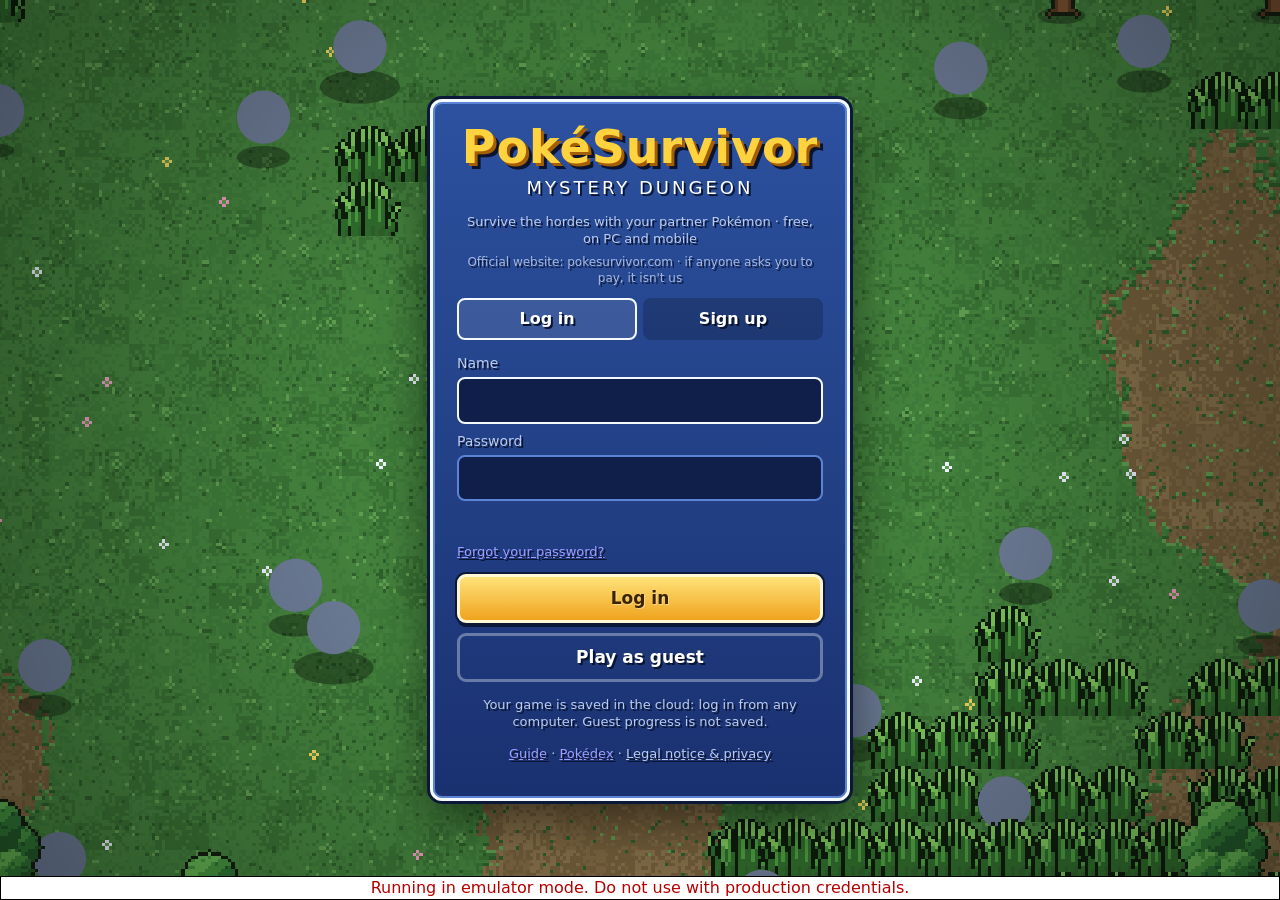
==== commit ab095424: "Megas LAN (POC Mewtwo X/Y) - Sprites 150mx/150my via tools/fetch_mega.py + meta (sin shiny v1).  - G" ====
--- a/index.html
+++ b/index.html
@@ -541,6 +541,6 @@
 </section>
 
 <!-- datos generados -->
-<script defer src="js/app.min.js?v=db0a0e623b"></script>
+<script defer src="js/app.min.js?v=327cf016cf"></script>
 </body>
 </html>
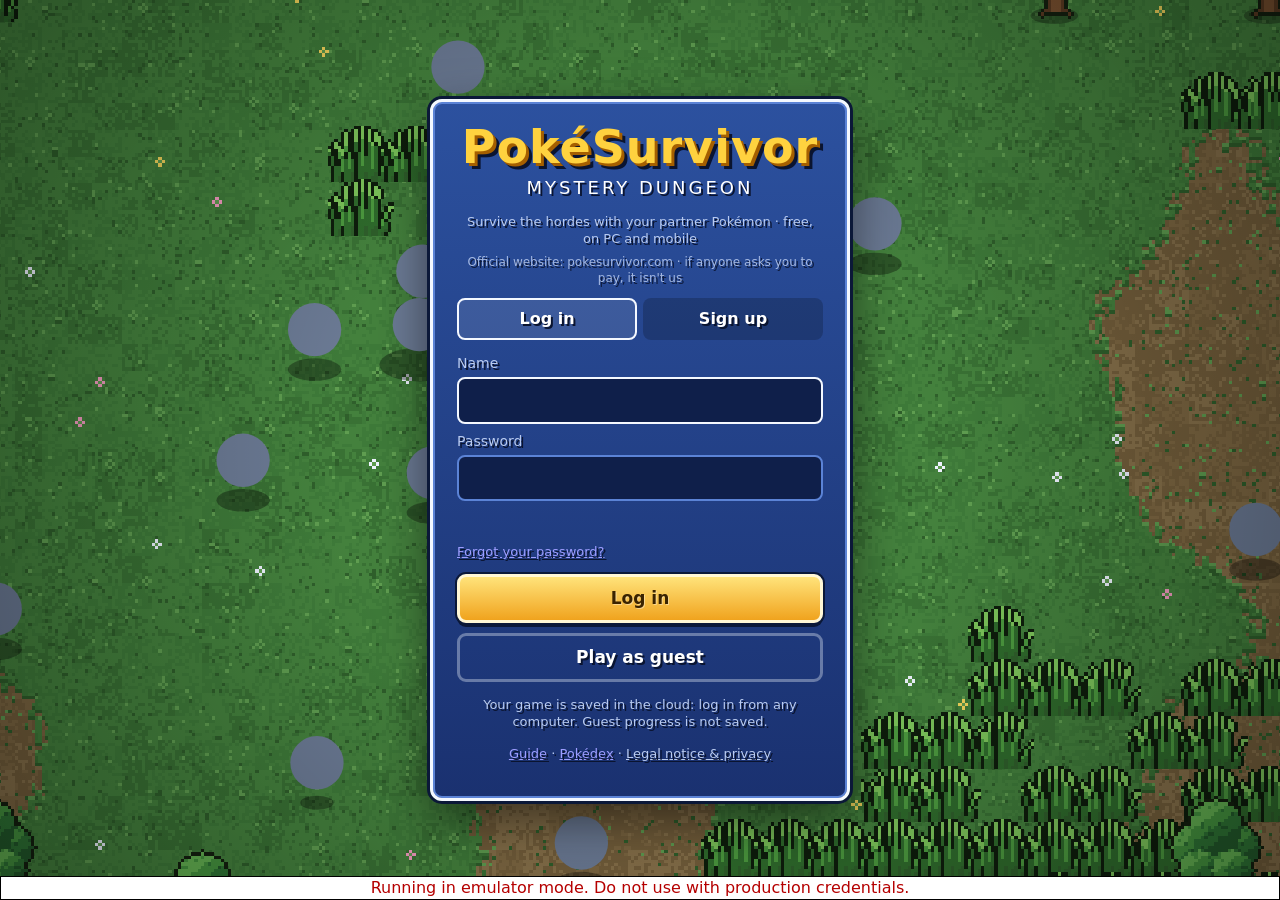
==== commit bc3443ee: "Recuperar contrasena LAN (sin correo) - Olvidaste tu contrasena -> formulario de clave nueva para es" ====
--- a/index.html
+++ b/index.html
@@ -105,7 +105,17 @@
       <input id="f-pass" class="field" type="password" maxlength="64">
       <p id="login-err" class="err"></p>
       <p class="note"><a href="#" id="f-forgot">¿Olvidaste tu contraseña?</a></p>
-      <p id="forgot-note" class="note hidden">Sin conexión a internet no se puede recuperar: crea una cuenta nueva.</p>
+      <div id="forgot-form" class="hidden">
+        <p class="note">Contraseña nueva para <b><span id="forgot-who"></span></b>:</p>
+        <label for="f-newpass">Contraseña nueva</label>
+        <input id="f-newpass" class="field" type="password" maxlength="64" autocomplete="new-password">
+        <label for="f-newpass2">Repite la contraseña</label>
+        <input id="f-newpass2" class="field" type="password" maxlength="64" autocomplete="new-password">
+        <p id="forgot-err" class="err"></p>
+        <div class="row">
+          <button id="btn-newpass" class="btn gold grow" type="button">Poner contraseña nueva</button>
+        </div>
+      </div>
       <div class="row">
         <button id="btn-auth" class="btn gold grow" type="submit">Entrar</button>
       </div>
@@ -541,6 +551,6 @@
 </section>
 
 <!-- datos generados -->
-<script defer src="js/app.min.js?v=327cf016cf"></script>
+<script defer src="js/app.min.js?v=55068c2169"></script>
 </body>
 </html>
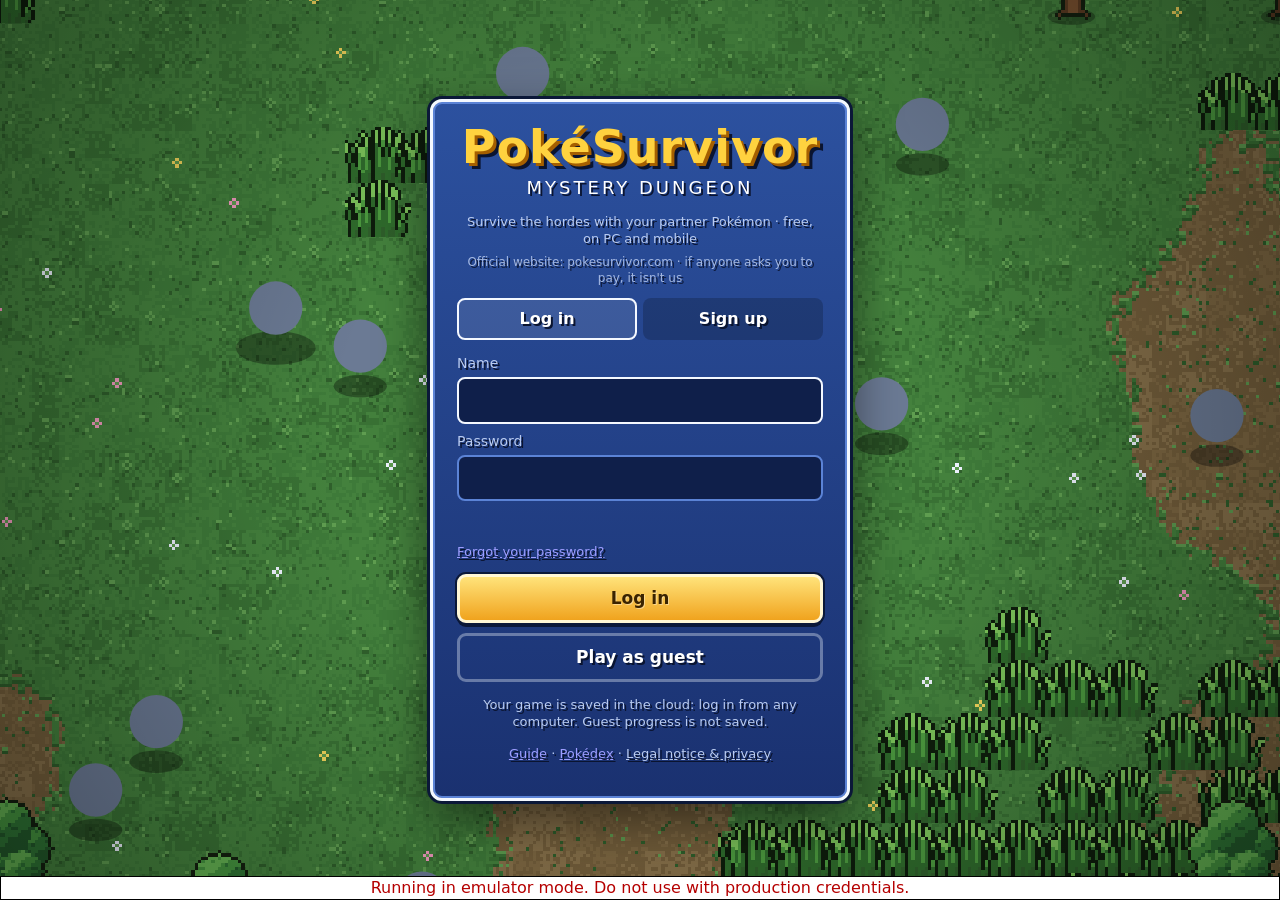
==== commit f40f8571: "Multiplicadores XP/oro a lan-config.js (base 1) - lan-config.js externo (sin rebuild): window.LAN co" ====
--- a/index.html
+++ b/index.html
@@ -550,7 +550,9 @@
   </div>
 </section>
 
+<!-- LAN: ajustes sin rebuild (se lee antes que el juego). No mover dentro del bloque. -->
+<script src="lan-config.js"></script>
 <!-- datos generados -->
-<script defer src="js/app.min.js?v=55068c2169"></script>
+<script defer src="js/app.min.js?v=628e8a2fdb"></script>
 </body>
 </html>
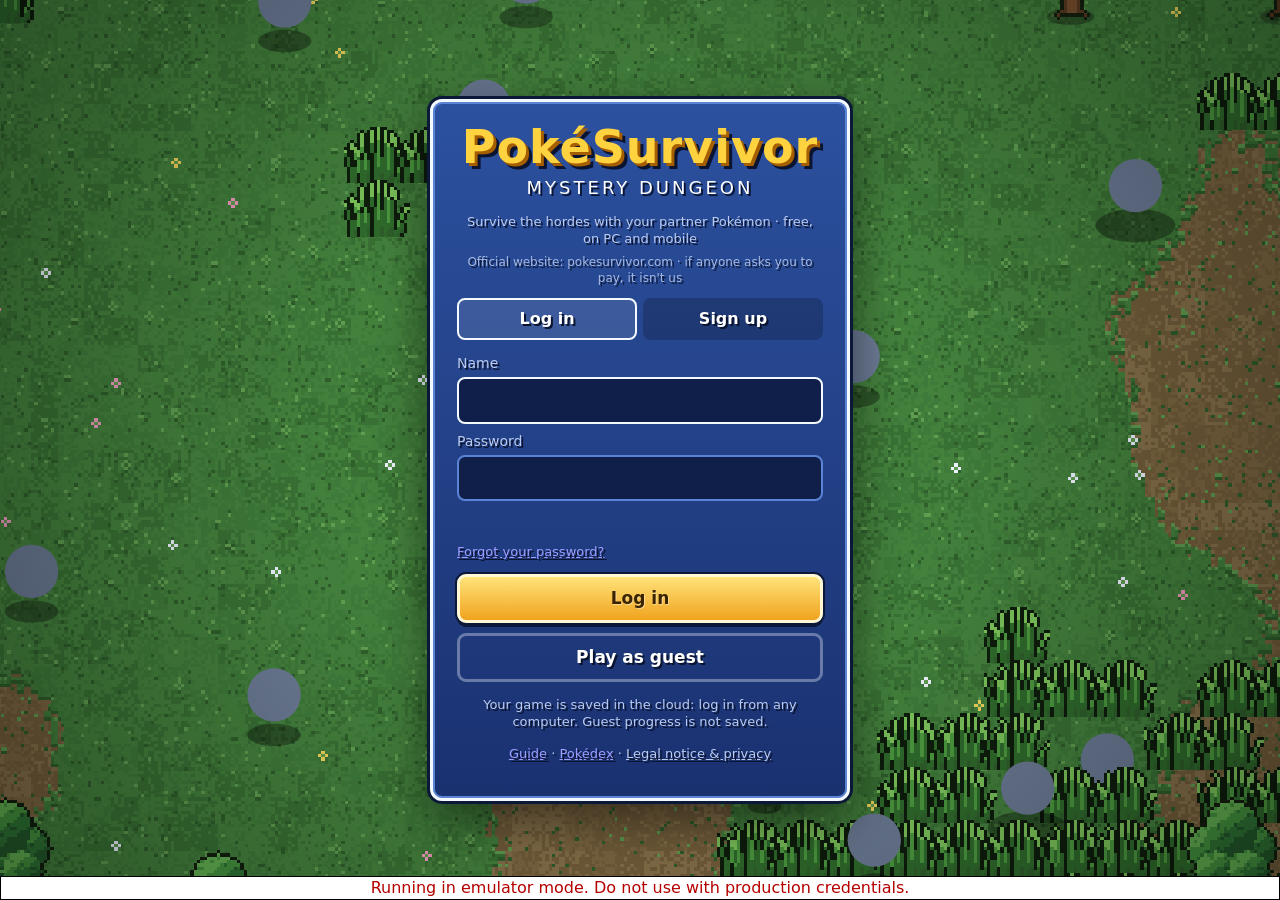
==== commit 0abc1d4a: "Fix TDZ: megaShown antes de usar en Mejoras - renderUpgrades usaba megaShown en el preview antes de " ====
--- a/index.html
+++ b/index.html
@@ -553,6 +553,6 @@
 <!-- LAN: ajustes sin rebuild (se lee antes que el juego). No mover dentro del bloque. -->
 <script src="lan-config.js"></script>
 <!-- datos generados -->
-<script defer src="js/app.min.js?v=628e8a2fdb"></script>
+<script defer src="js/app.min.js?v=f0e692e5e4"></script>
 </body>
 </html>
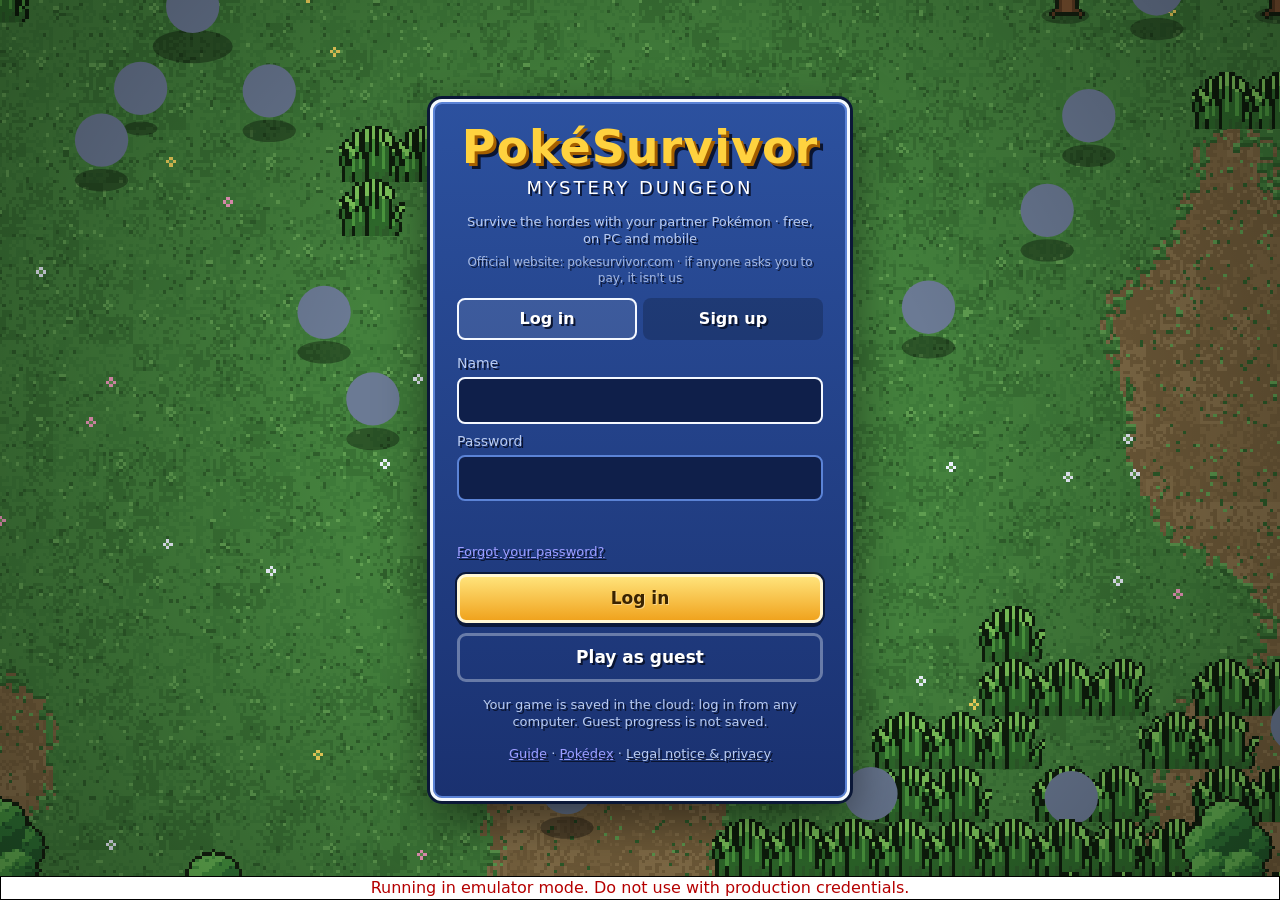
==== commit aa47c023: "Fix null: buy solo si el boton existe (mega propia) - La fila de mega comprada no trae data-buy; el " ====
--- a/index.html
+++ b/index.html
@@ -553,6 +553,6 @@
 <!-- LAN: ajustes sin rebuild (se lee antes que el juego). No mover dentro del bloque. -->
 <script src="lan-config.js"></script>
 <!-- datos generados -->
-<script defer src="js/app.min.js?v=f0e692e5e4"></script>
+<script defer src="js/app.min.js?v=3fe4bbf3e9"></script>
 </body>
 </html>
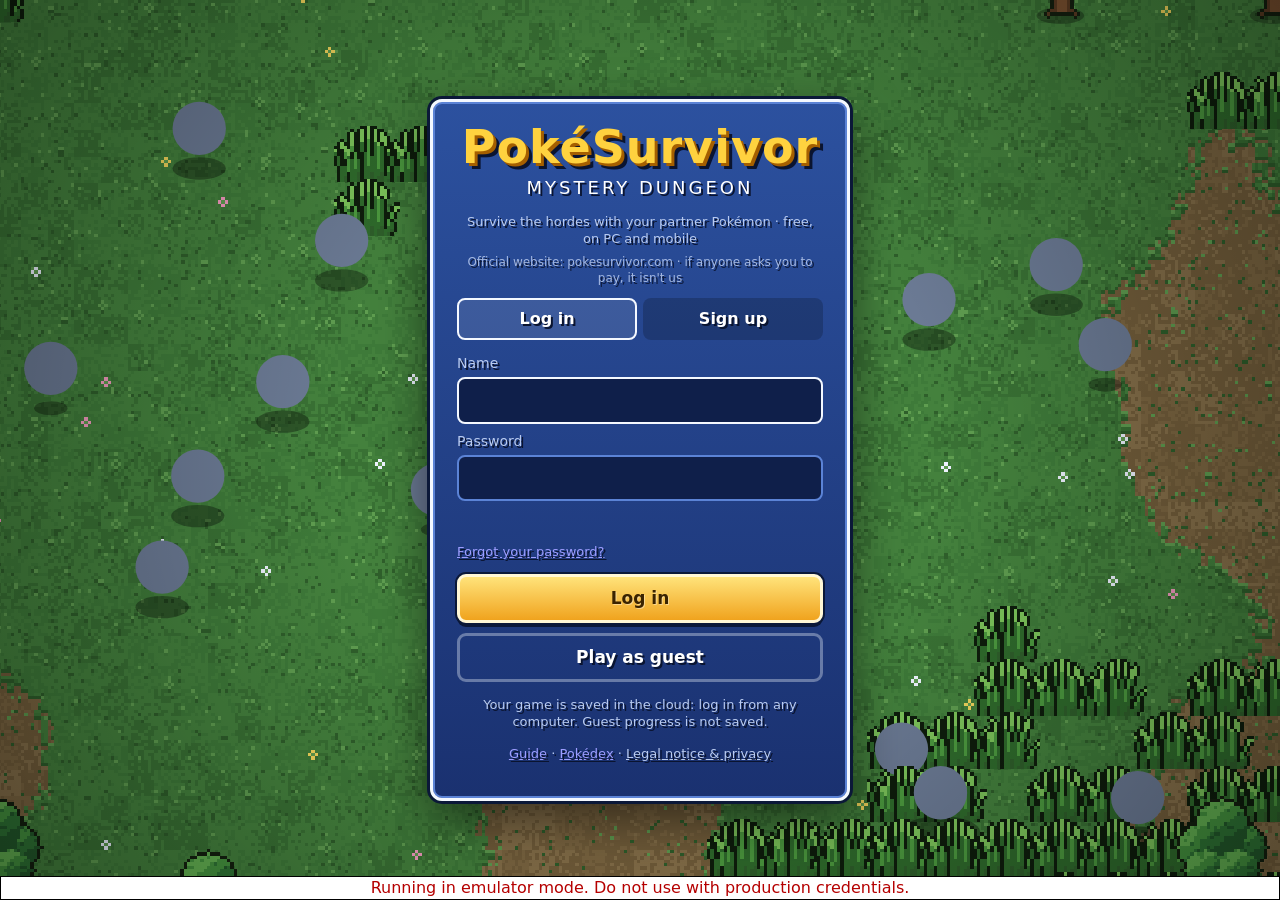
==== commit d86ef2eb: "Megas: tipos por forma + tercer forma Oscuro (X sin sprites) - Tipos efectivos en Player/clima/menus" ====
--- a/index.html
+++ b/index.html
@@ -553,6 +553,6 @@
 <!-- LAN: ajustes sin rebuild (se lee antes que el juego). No mover dentro del bloque. -->
 <script src="lan-config.js"></script>
 <!-- datos generados -->
-<script defer src="js/app.min.js?v=3fe4bbf3e9"></script>
+<script defer src="js/app.min.js?v=35089cb96c"></script>
 </body>
 </html>
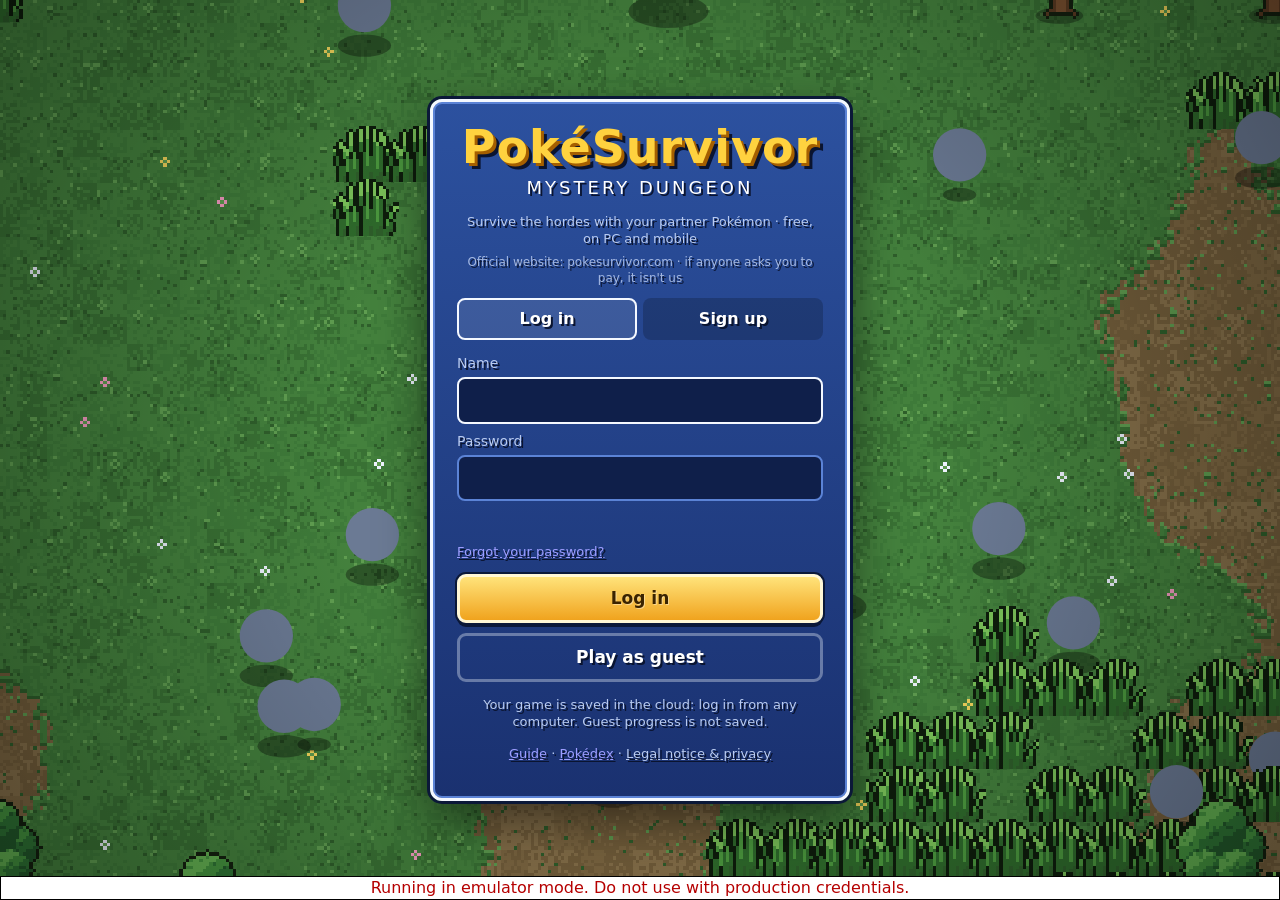
==== commit 4db915bb: "Revert: fuera megaevoluciones (sprites X inviables) - Revierte POC, tipos, fixes, aviso fetch_mega y" ====
--- a/index.html
+++ b/index.html
@@ -553,6 +553,6 @@
 <!-- LAN: ajustes sin rebuild (se lee antes que el juego). No mover dentro del bloque. -->
 <script src="lan-config.js"></script>
 <!-- datos generados -->
-<script defer src="js/app.min.js?v=35089cb96c"></script>
+<script defer src="js/app.min.js?v=6a14e6465e"></script>
 </body>
 </html>
